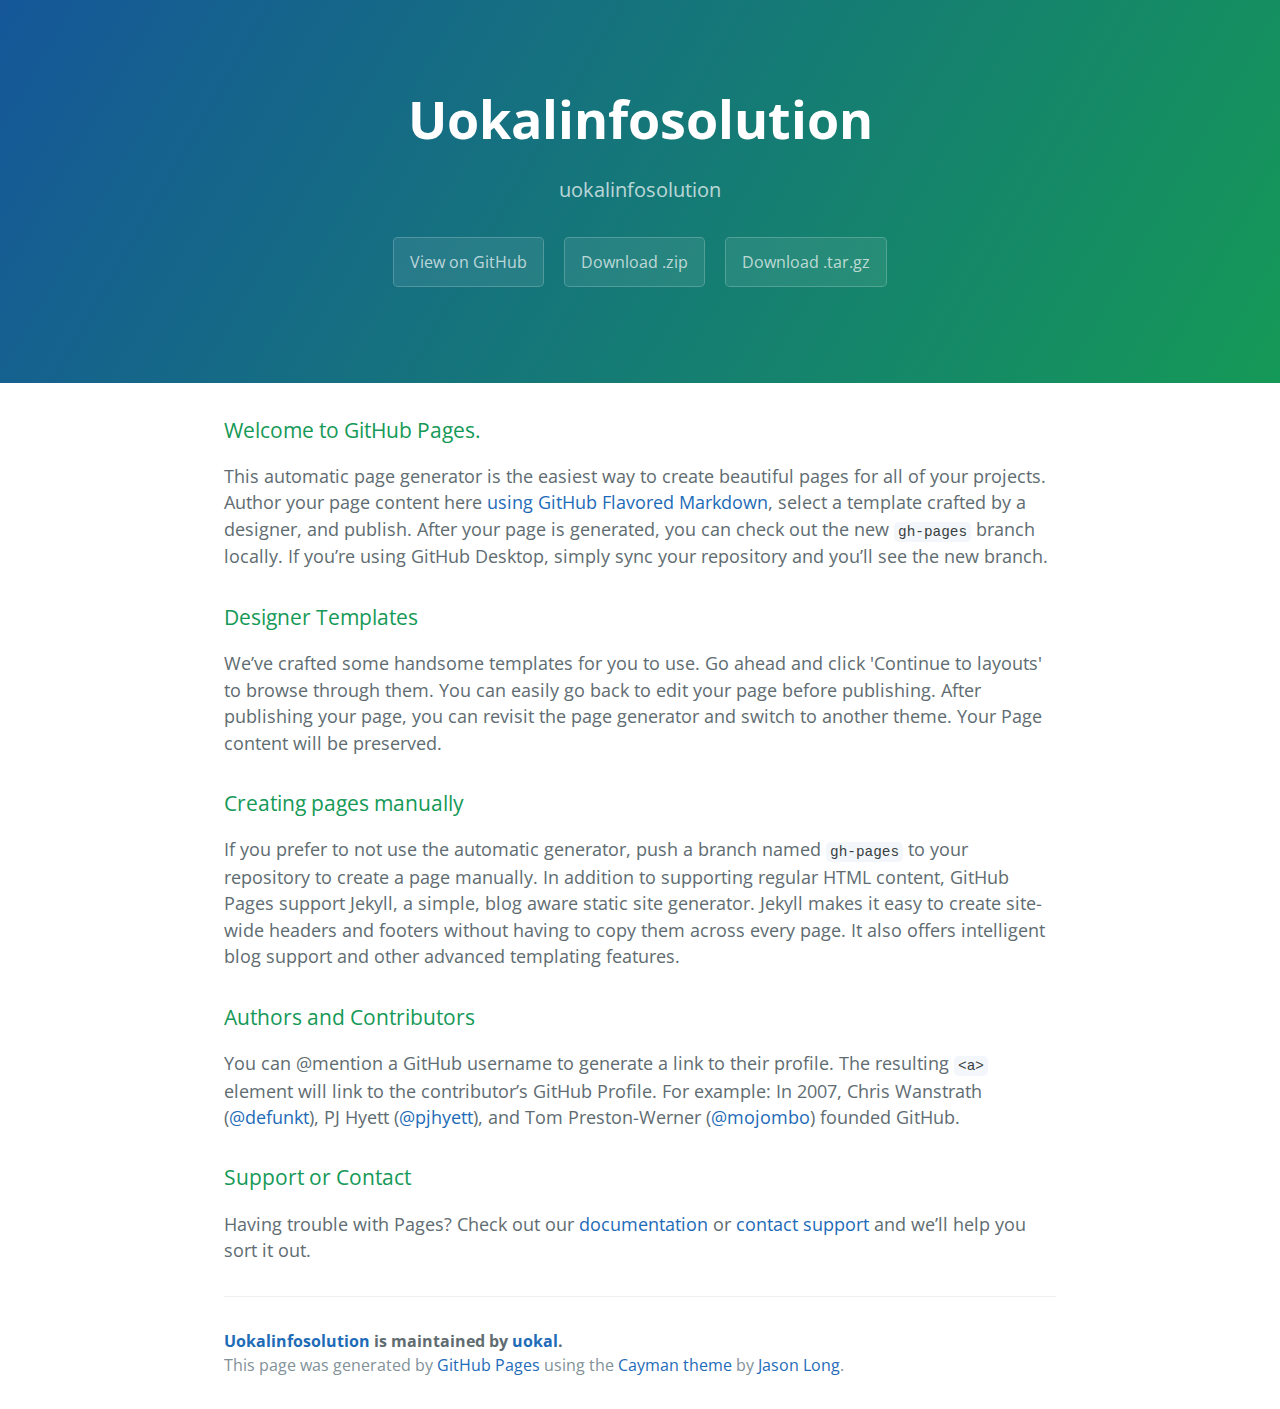
==== index.html @ 4d7a01f0 "Create gh-pages branch via GitHub" ====
<!DOCTYPE html>
<html lang="en-us">
  <head>
    <meta charset="UTF-8">
    <title>Uokalinfosolution by uokal</title>
    <meta name="viewport" content="width=device-width, initial-scale=1">
    <link rel="stylesheet" type="text/css" href="stylesheets/normalize.css" media="screen">
    <link href='https://fonts.googleapis.com/css?family=Open+Sans:400,700' rel='stylesheet' type='text/css'>
    <link rel="stylesheet" type="text/css" href="stylesheets/stylesheet.css" media="screen">
    <link rel="stylesheet" type="text/css" href="stylesheets/github-light.css" media="screen">
  </head>
  <body>
    <section class="page-header">
      <h1 class="project-name">Uokalinfosolution</h1>
      <h2 class="project-tagline">uokalinfosolution</h2>
      <a href="https://github.com/uokal/uokalinfosolution" class="btn">View on GitHub</a>
      <a href="https://github.com/uokal/uokalinfosolution/zipball/master" class="btn">Download .zip</a>
      <a href="https://github.com/uokal/uokalinfosolution/tarball/master" class="btn">Download .tar.gz</a>
    </section>

    <section class="main-content">
      <h3>
<a id="welcome-to-github-pages" class="anchor" href="#welcome-to-github-pages" aria-hidden="true"><span aria-hidden="true" class="octicon octicon-link"></span></a>Welcome to GitHub Pages.</h3>

<p>This automatic page generator is the easiest way to create beautiful pages for all of your projects. Author your page content here <a href="https://guides.github.com/features/mastering-markdown/">using GitHub Flavored Markdown</a>, select a template crafted by a designer, and publish. After your page is generated, you can check out the new <code>gh-pages</code> branch locally. If you’re using GitHub Desktop, simply sync your repository and you’ll see the new branch.</p>

<h3>
<a id="designer-templates" class="anchor" href="#designer-templates" aria-hidden="true"><span aria-hidden="true" class="octicon octicon-link"></span></a>Designer Templates</h3>

<p>We’ve crafted some handsome templates for you to use. Go ahead and click 'Continue to layouts' to browse through them. You can easily go back to edit your page before publishing. After publishing your page, you can revisit the page generator and switch to another theme. Your Page content will be preserved.</p>

<h3>
<a id="creating-pages-manually" class="anchor" href="#creating-pages-manually" aria-hidden="true"><span aria-hidden="true" class="octicon octicon-link"></span></a>Creating pages manually</h3>

<p>If you prefer to not use the automatic generator, push a branch named <code>gh-pages</code> to your repository to create a page manually. In addition to supporting regular HTML content, GitHub Pages support Jekyll, a simple, blog aware static site generator. Jekyll makes it easy to create site-wide headers and footers without having to copy them across every page. It also offers intelligent blog support and other advanced templating features.</p>

<h3>
<a id="authors-and-contributors" class="anchor" href="#authors-and-contributors" aria-hidden="true"><span aria-hidden="true" class="octicon octicon-link"></span></a>Authors and Contributors</h3>

<p>You can @mention a GitHub username to generate a link to their profile. The resulting <code>&lt;a&gt;</code> element will link to the contributor’s GitHub Profile. For example: In 2007, Chris Wanstrath (<a href="https://github.com/defunkt" class="user-mention">@defunkt</a>), PJ Hyett (<a href="https://github.com/pjhyett" class="user-mention">@pjhyett</a>), and Tom Preston-Werner (<a href="https://github.com/mojombo" class="user-mention">@mojombo</a>) founded GitHub.</p>

<h3>
<a id="support-or-contact" class="anchor" href="#support-or-contact" aria-hidden="true"><span aria-hidden="true" class="octicon octicon-link"></span></a>Support or Contact</h3>

<p>Having trouble with Pages? Check out our <a href="https://help.github.com/pages">documentation</a> or <a href="https://github.com/contact">contact support</a> and we’ll help you sort it out.</p>

      <footer class="site-footer">
        <span class="site-footer-owner"><a href="https://github.com/uokal/uokalinfosolution">Uokalinfosolution</a> is maintained by <a href="https://github.com/uokal">uokal</a>.</span>

        <span class="site-footer-credits">This page was generated by <a href="https://pages.github.com">GitHub Pages</a> using the <a href="https://github.com/jasonlong/cayman-theme">Cayman theme</a> by <a href="https://twitter.com/jasonlong">Jason Long</a>.</span>
      </footer>

    </section>

  
  </body>
</html>
---- stylesheets/stylesheet.css ----
* {
  box-sizing: border-box; }

body {
  padding: 0;
  margin: 0;
  font-family: "Open Sans", "Helvetica Neue", Helvetica, Arial, sans-serif;
  font-size: 16px;
  line-height: 1.5;
  color: #606c71; }

a {
  color: #1e6bb8;
  text-decoration: none; }
  a:hover {
    text-decoration: underline; }

.btn {
  display: inline-block;
  margin-bottom: 1rem;
  color: rgba(255, 255, 255, 0.7);
  background-color: rgba(255, 255, 255, 0.08);
  border-color: rgba(255, 255, 255, 0.2);
  border-style: solid;
  border-width: 1px;
  border-radius: 0.3rem;
  transition: color 0.2s, background-color 0.2s, border-color 0.2s; }
  .btn + .btn {
    margin-left: 1rem; }

.btn:hover {
  color: rgba(255, 255, 255, 0.8);
  text-decoration: none;
  background-color: rgba(255, 255, 255, 0.2);
  border-color: rgba(255, 255, 255, 0.3); }

@media screen and (min-width: 64em) {
  .btn {
    padding: 0.75rem 1rem; } }

@media screen and (min-width: 42em) and (max-width: 64em) {
  .btn {
    padding: 0.6rem 0.9rem;
    font-size: 0.9rem; } }

@media screen and (max-width: 42em) {
  .btn {
    display: block;
    width: 100%;
    padding: 0.75rem;
    font-size: 0.9rem; }
    .btn + .btn {
      margin-top: 1rem;
      margin-left: 0; } }

.page-header {
  color: #fff;
  text-align: center;
  background-color: #159957;
  background-image: linear-gradient(120deg, #155799, #159957); }

@media screen and (min-width: 64em) {
  .page-header {
    padding: 5rem 6rem; } }

@media screen and (min-width: 42em) and (max-width: 64em) {
  .page-header {
    padding: 3rem 4rem; } }

@media screen and (max-width: 42em) {
  .page-header {
    padding: 2rem 1rem; } }

.project-name {
  margin-top: 0;
  margin-bottom: 0.1rem; }

@media screen and (min-width: 64em) {
  .project-name {
    font-size: 3.25rem; } }

@media screen and (min-width: 42em) and (max-width: 64em) {
  .project-name {
    font-size: 2.25rem; } }

@media screen and (max-width: 42em) {
  .project-name {
    font-size: 1.75rem; } }

.project-tagline {
  margin-bottom: 2rem;
  font-weight: normal;
  opacity: 0.7; }

@media screen and (min-width: 64em) {
  .project-tagline {
    font-size: 1.25rem; } }

@media screen and (min-width: 42em) and (max-width: 64em) {
  .project-tagline {
    font-size: 1.15rem; } }

@media screen and (max-width: 42em) {
  .project-tagline {
    font-size: 1rem; } }

.main-content :first-child {
  margin-top: 0; }
.main-content img {
  max-width: 100%; }
.main-content h1, .main-content h2, .main-content h3, .main-content h4, .main-content h5, .main-content h6 {
  margin-top: 2rem;
  margin-bottom: 1rem;
  font-weight: normal;
  color: #159957; }
.main-content p {
  margin-bottom: 1em; }
.main-content code {
  padding: 2px 4px;
  font-family: Consolas, "Liberation Mono", Menlo, Courier, monospace;
  font-size: 0.9rem;
  color: #383e41;
  background-color: #f3f6fa;
  border-radius: 0.3rem; }
.main-content pre {
  padding: 0.8rem;
  margin-top: 0;
  margin-bottom: 1rem;
  font: 1rem Consolas, "Liberation Mono", Menlo, Courier, monospace;
  color: #567482;
  word-wrap: normal;
  background-color: #f3f6fa;
  border: solid 1px #dce6f0;
  border-radius: 0.3rem; }
  .main-content pre > code {
    padding: 0;
    margin: 0;
    font-size: 0.9rem;
    color: #567482;
    word-break: normal;
    white-space: pre;
    background: transparent;
    border: 0; }
.main-content .highlight {
  margin-bottom: 1rem; }
  .main-content .highlight pre {
    margin-bottom: 0;
    word-break: normal; }
.main-content .highlight pre, .main-content pre {
  padding: 0.8rem;
  overflow: auto;
  font-size: 0.9rem;
  line-height: 1.45;
  border-radius: 0.3rem; }
.main-content pre code, .main-content pre tt {
  display: inline;
  max-width: initial;
  padding: 0;
  margin: 0;
  overflow: initial;
  line-height: inherit;
  word-wrap: normal;
  background-color: transparent;
  border: 0; }
  .main-content pre code:before, .main-content pre code:after, .main-content pre tt:before, .main-content pre tt:after {
    content: normal; }
.main-content ul, .main-content ol {
  margin-top: 0; }
.main-content blockquote {
  padding: 0 1rem;
  margin-left: 0;
  color: #819198;
  border-left: 0.3rem solid #dce6f0; }
  .main-content blockquote > :first-child {
    margin-top: 0; }
  .main-content blockquote > :last-child {
    margin-bottom: 0; }
.main-content table {
  display: block;
  width: 100%;
  overflow: auto;
  word-break: normal;
  word-break: keep-all; }
  .main-content table th {
    font-weight: bold; }
  .main-content table th, .main-content table td {
    padding: 0.5rem 1rem;
    border: 1px solid #e9ebec; }
.main-content dl {
  padding: 0; }
  .main-content dl dt {
    padding: 0;
    margin-top: 1rem;
    font-size: 1rem;
    font-weight: bold; }
  .main-content dl dd {
    padding: 0;
    margin-bottom: 1rem; }
.main-content hr {
  height: 2px;
  padding: 0;
  margin: 1rem 0;
  background-color: #eff0f1;
  border: 0; }

@media screen and (min-width: 64em) {
  .main-content {
    max-width: 64rem;
    padding: 2rem 6rem;
    margin: 0 auto;
    font-size: 1.1rem; } }

@media screen and (min-width: 42em) and (max-width: 64em) {
  .main-content {
    padding: 2rem 4rem;
    font-size: 1.1rem; } }

@media screen and (max-width: 42em) {
  .main-content {
    padding: 2rem 1rem;
    font-size: 1rem; } }

.site-footer {
  padding-top: 2rem;
  margin-top: 2rem;
  border-top: solid 1px #eff0f1; }

.site-footer-owner {
  display: block;
  font-weight: bold; }

.site-footer-credits {
  color: #819198; }

@media screen and (min-width: 64em) {
  .site-footer {
    font-size: 1rem; } }

@media screen and (min-width: 42em) and (max-width: 64em) {
  .site-footer {
    font-size: 1rem; } }

@media screen and (max-width: 42em) {
  .site-footer {
    font-size: 0.9rem; } }
---- stylesheets/github-light.css ----
/*
The MIT License (MIT)

Copyright (c) 2016 GitHub, Inc.

Permission is hereby granted, free of charge, to any person obtaining a copy
of this software and associated documentation files (the "Software"), to deal
in the Software without restriction, including without limitation the rights
to use, copy, modify, merge, publish, distribute, sublicense, and/or sell
copies of the Software, and to permit persons to whom the Software is
furnished to do so, subject to the following conditions:

The above copyright notice and this permission notice shall be included in all
copies or substantial portions of the Software.

THE SOFTWARE IS PROVIDED "AS IS", WITHOUT WARRANTY OF ANY KIND, EXPRESS OR
IMPLIED, INCLUDING BUT NOT LIMITED TO THE WARRANTIES OF MERCHANTABILITY,
FITNESS FOR A PARTICULAR PURPOSE AND NONINFRINGEMENT. IN NO EVENT SHALL THE
AUTHORS OR COPYRIGHT HOLDERS BE LIABLE FOR ANY CLAIM, DAMAGES OR OTHER
LIABILITY, WHETHER IN AN ACTION OF CONTRACT, TORT OR OTHERWISE, ARISING FROM,
OUT OF OR IN CONNECTION WITH THE SOFTWARE OR THE USE OR OTHER DEALINGS IN THE
SOFTWARE.

*/

.pl-c /* comment */ {
  color: #969896;
}

.pl-c1 /* constant, variable.other.constant, support, meta.property-name, support.constant, support.variable, meta.module-reference, markup.raw, meta.diff.header */,
.pl-s .pl-v /* string variable */ {
  color: #0086b3;
}

.pl-e /* entity */,
.pl-en /* entity.name */ {
  color: #795da3;
}

.pl-smi /* variable.parameter.function, storage.modifier.package, storage.modifier.import, storage.type.java, variable.other */,
.pl-s .pl-s1 /* string source */ {
  color: #333;
}

.pl-ent /* entity.name.tag */ {
  color: #63a35c;
}

.pl-k /* keyword, storage, storage.type */ {
  color: #a71d5d;
}

.pl-s /* string */,
.pl-pds /* punctuation.definition.string, string.regexp.character-class */,
.pl-s .pl-pse .pl-s1 /* string punctuation.section.embedded source */,
.pl-sr /* string.regexp */,
.pl-sr .pl-cce /* string.regexp constant.character.escape */,
.pl-sr .pl-sre /* string.regexp source.ruby.embedded */,
.pl-sr .pl-sra /* string.regexp string.regexp.arbitrary-repitition */ {
  color: #183691;
}

.pl-v /* variable */ {
  color: #ed6a43;
}

.pl-id /* invalid.deprecated */ {
  color: #b52a1d;
}

.pl-ii /* invalid.illegal */ {
  color: #f8f8f8;
  background-color: #b52a1d;
}

.pl-sr .pl-cce /* string.regexp constant.character.escape */ {
  font-weight: bold;
  color: #63a35c;
}

.pl-ml /* markup.list */ {
  color: #693a17;
}

.pl-mh /* markup.heading */,
.pl-mh .pl-en /* markup.heading entity.name */,
.pl-ms /* meta.separator */ {
  font-weight: bold;
  color: #1d3e81;
}

.pl-mq /* markup.quote */ {
  color: #008080;
}

.pl-mi /* markup.italic */ {
  font-style: italic;
  color: #333;
}

.pl-mb /* markup.bold */ {
  font-weight: bold;
  color: #333;
}

.pl-md /* markup.deleted, meta.diff.header.from-file */ {
  color: #bd2c00;
  background-color: #ffecec;
}

.pl-mi1 /* markup.inserted, meta.diff.header.to-file */ {
  color: #55a532;
  background-color: #eaffea;
}

.pl-mdr /* meta.diff.range */ {
  font-weight: bold;
  color: #795da3;
}

.pl-mo /* meta.output */ {
  color: #1d3e81;
}
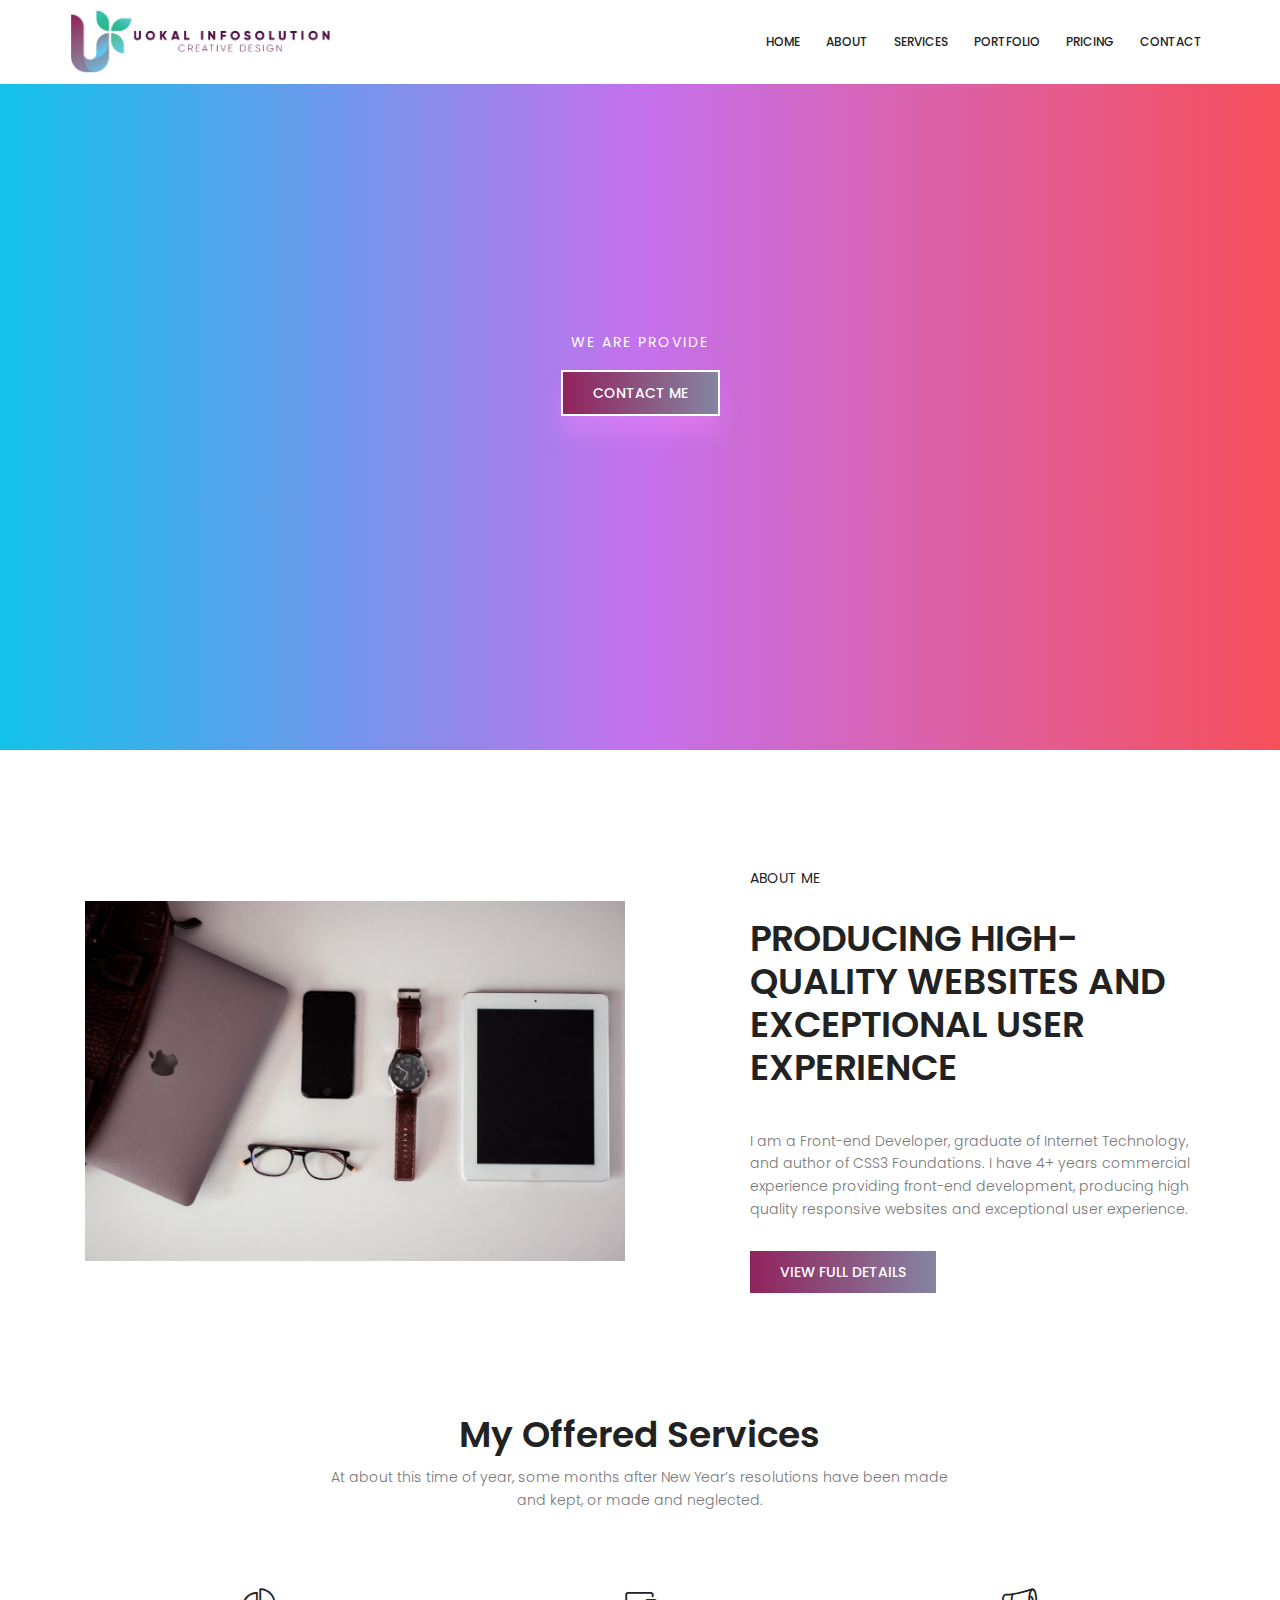
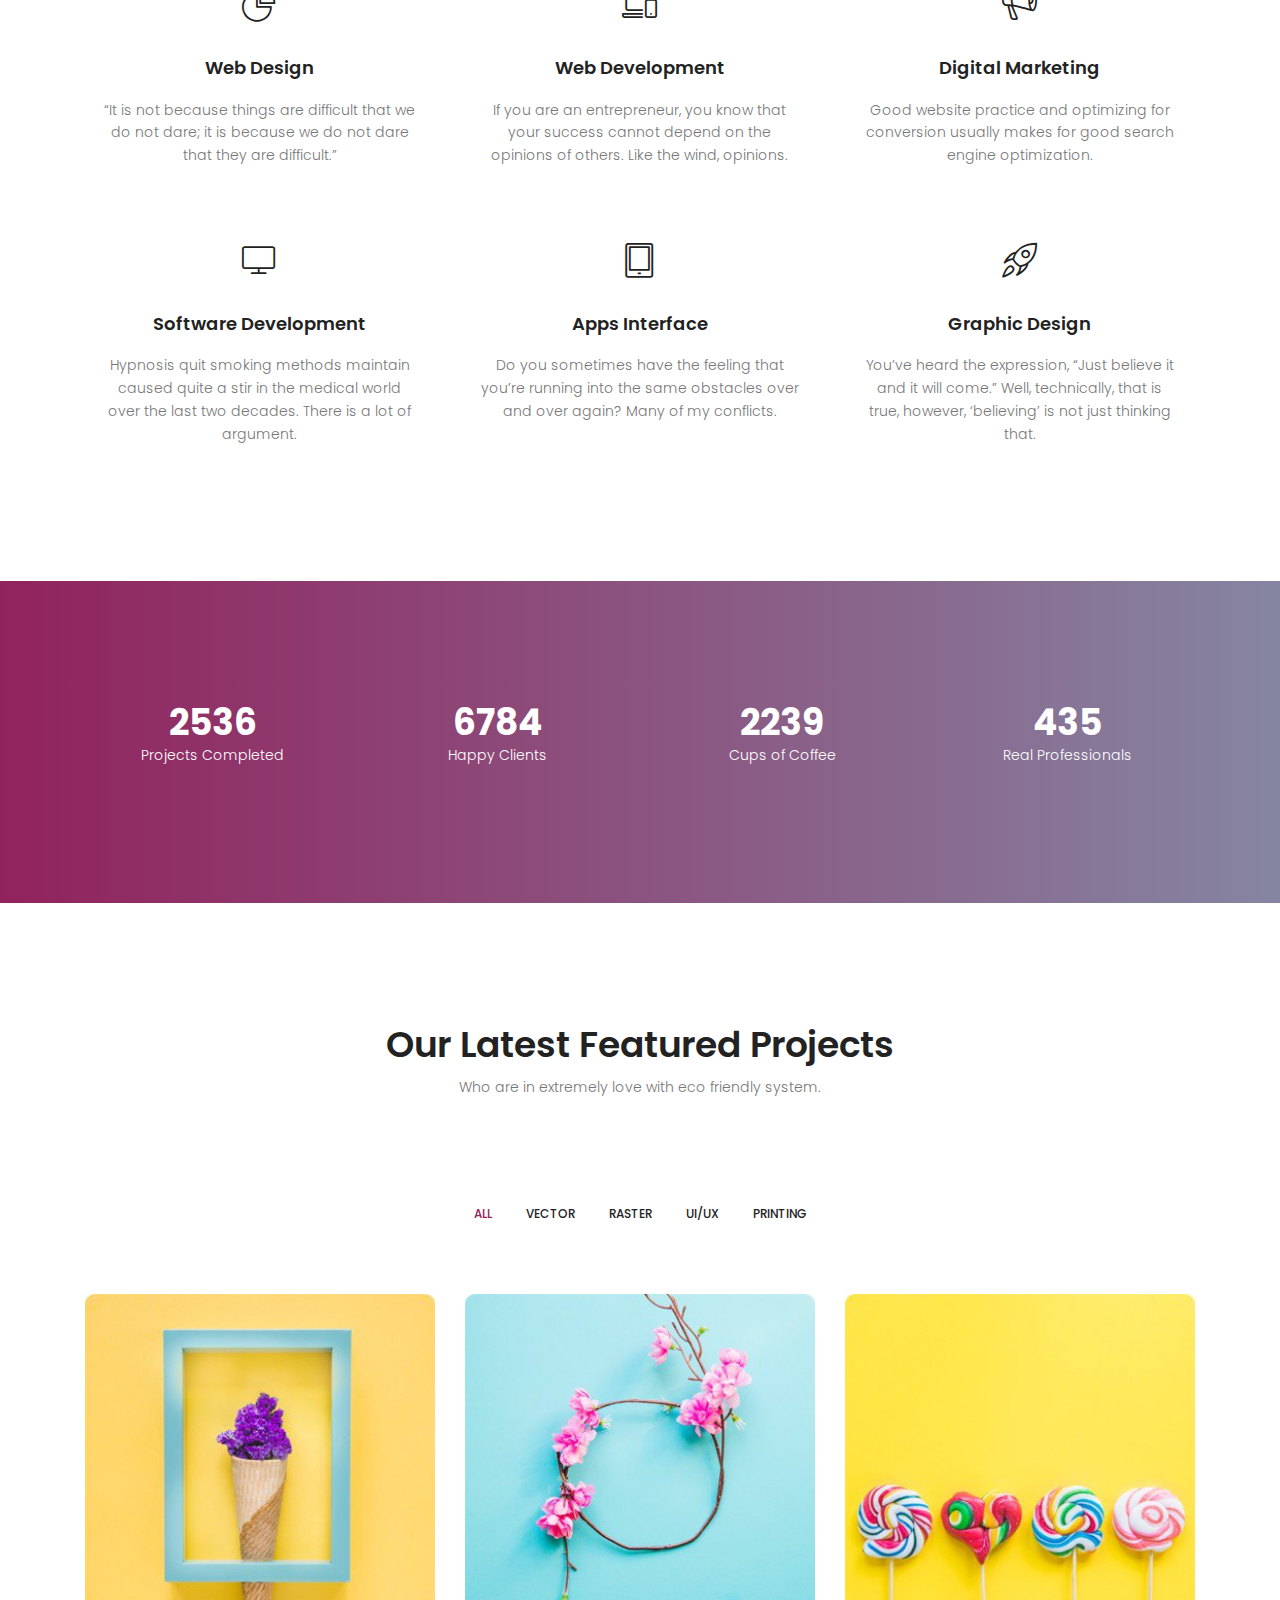
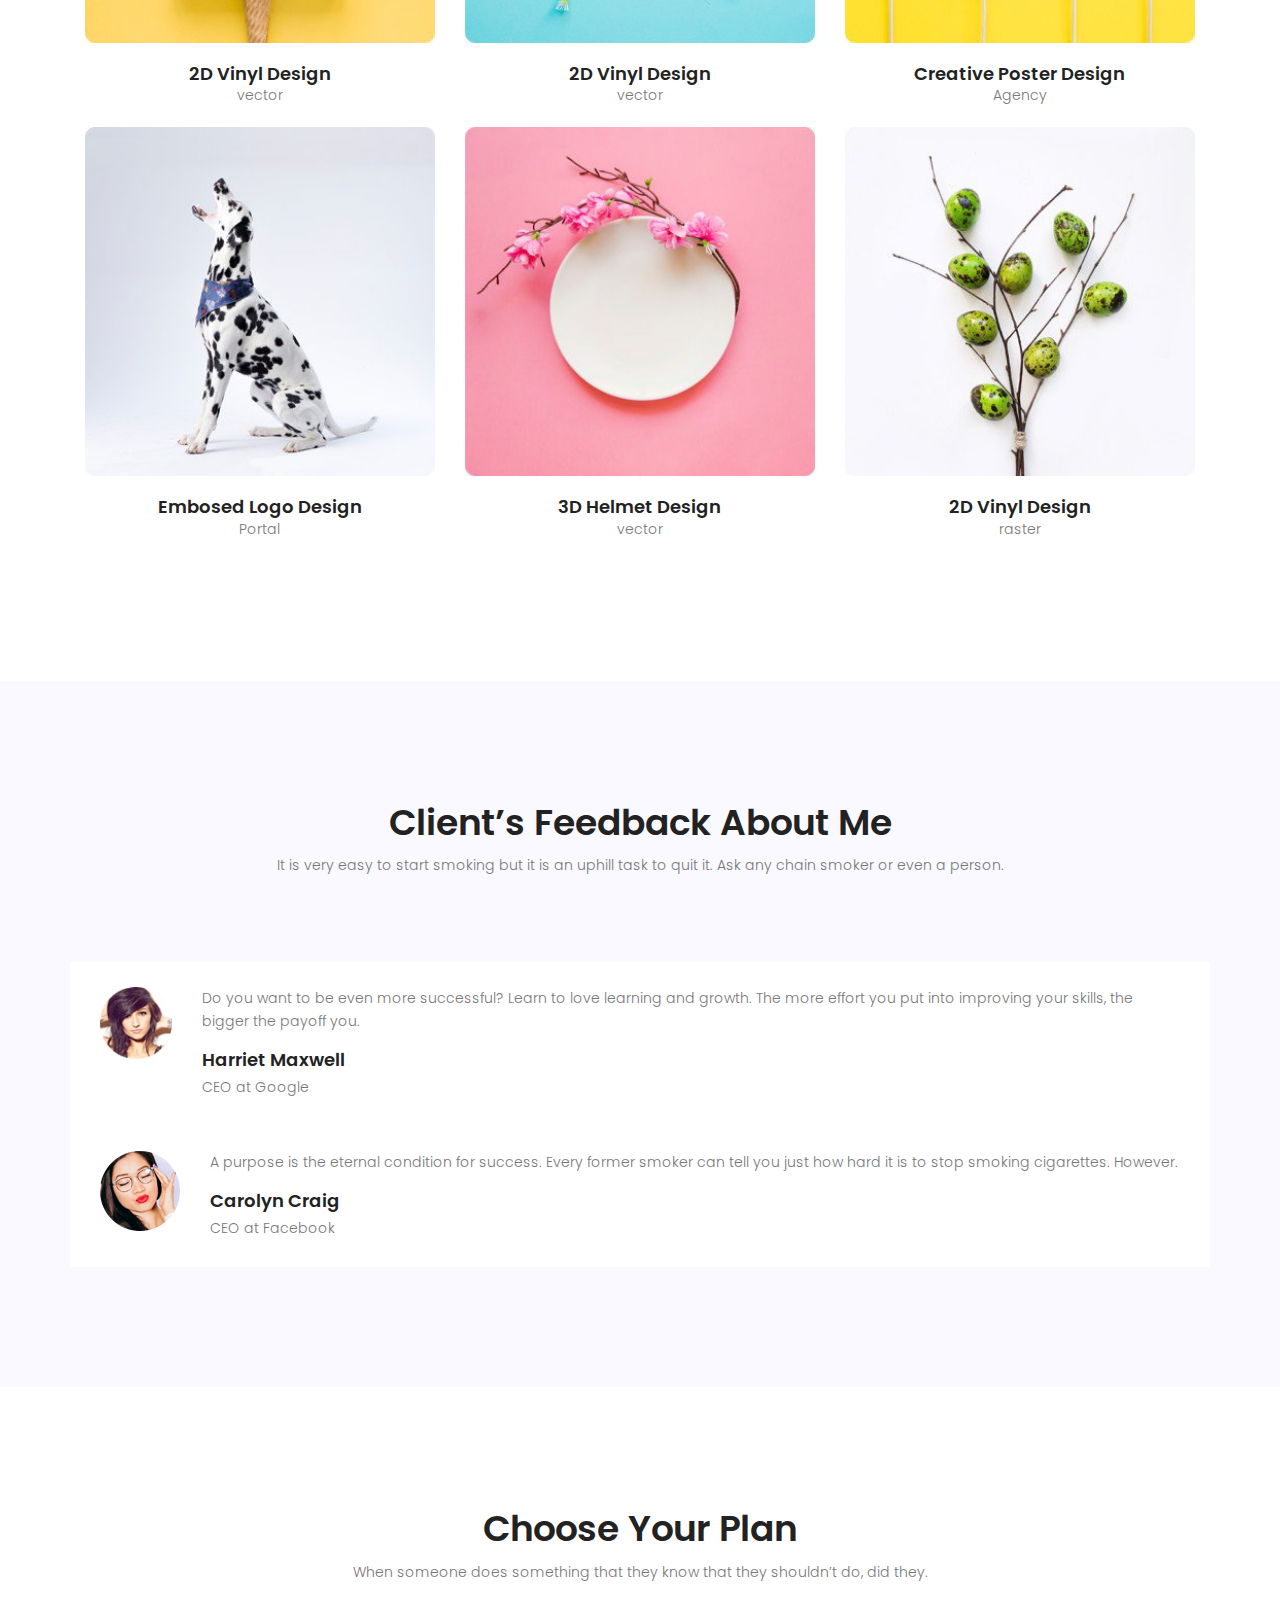
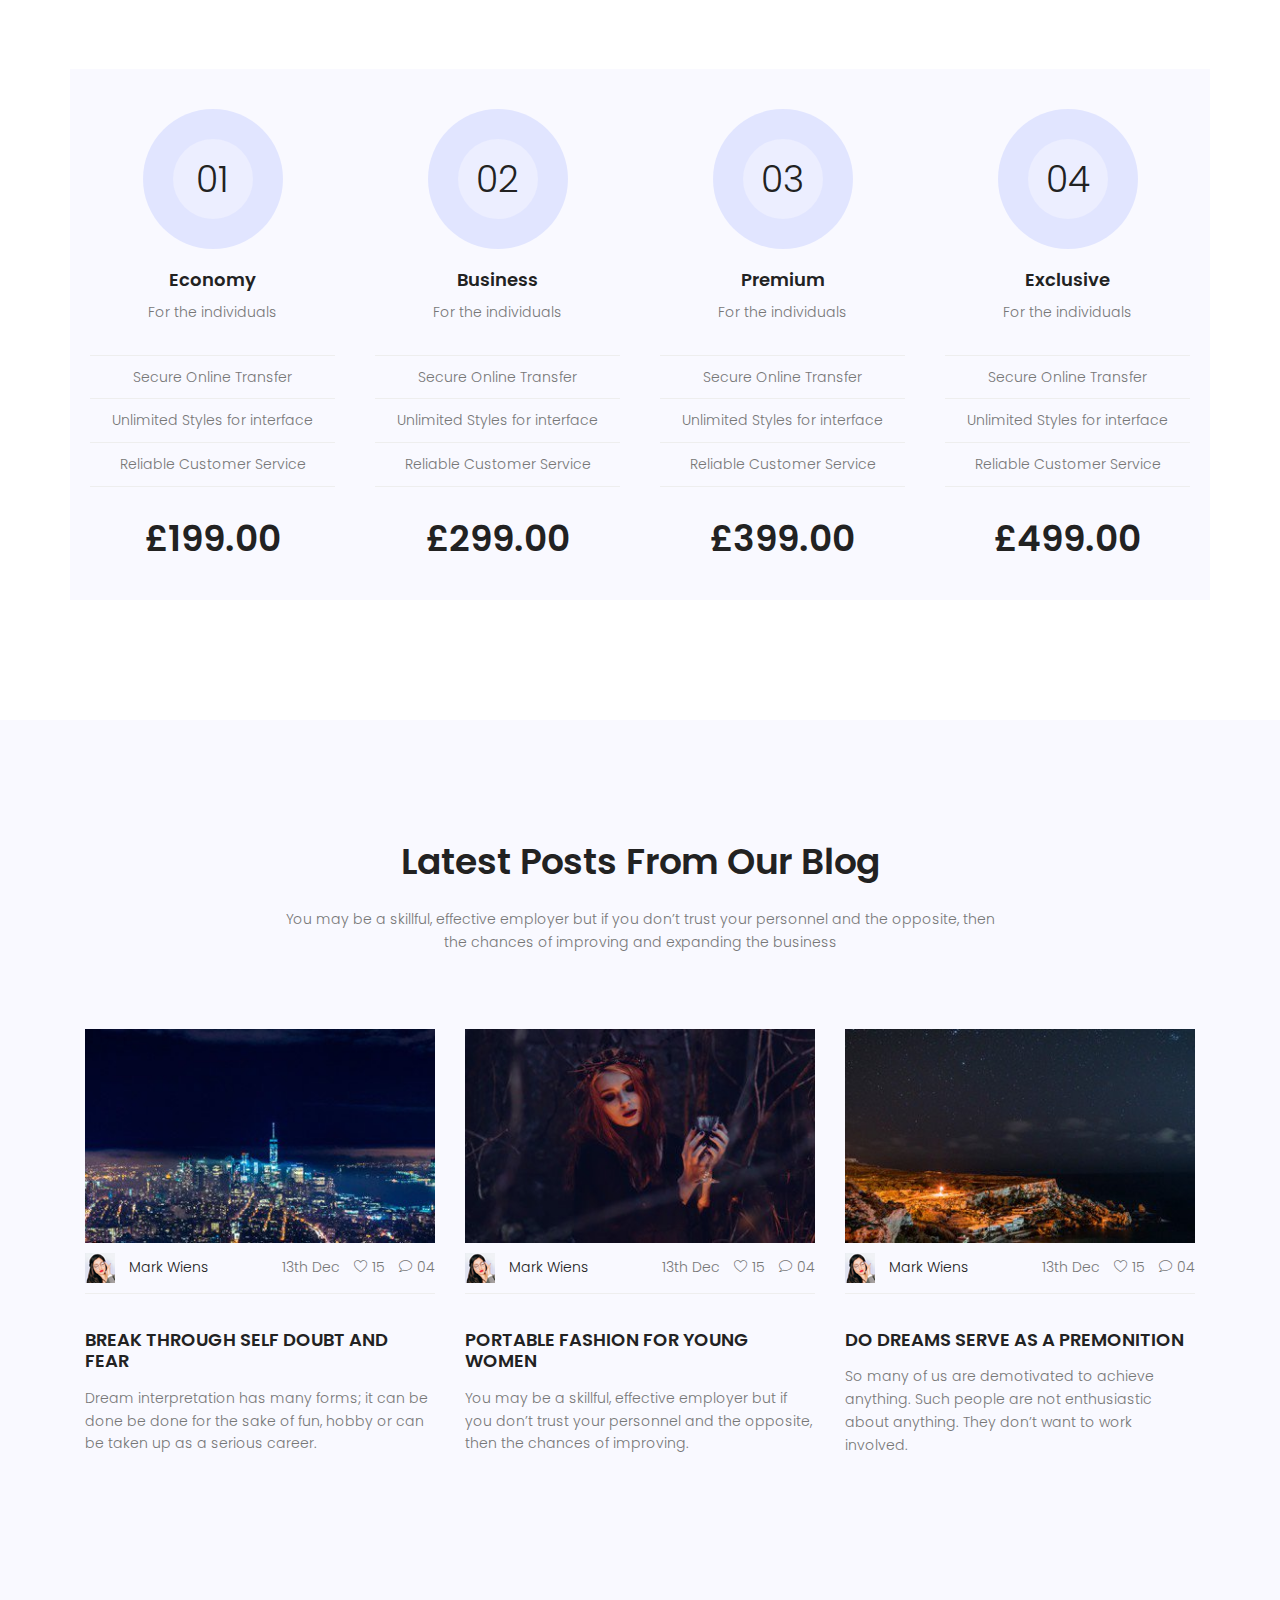
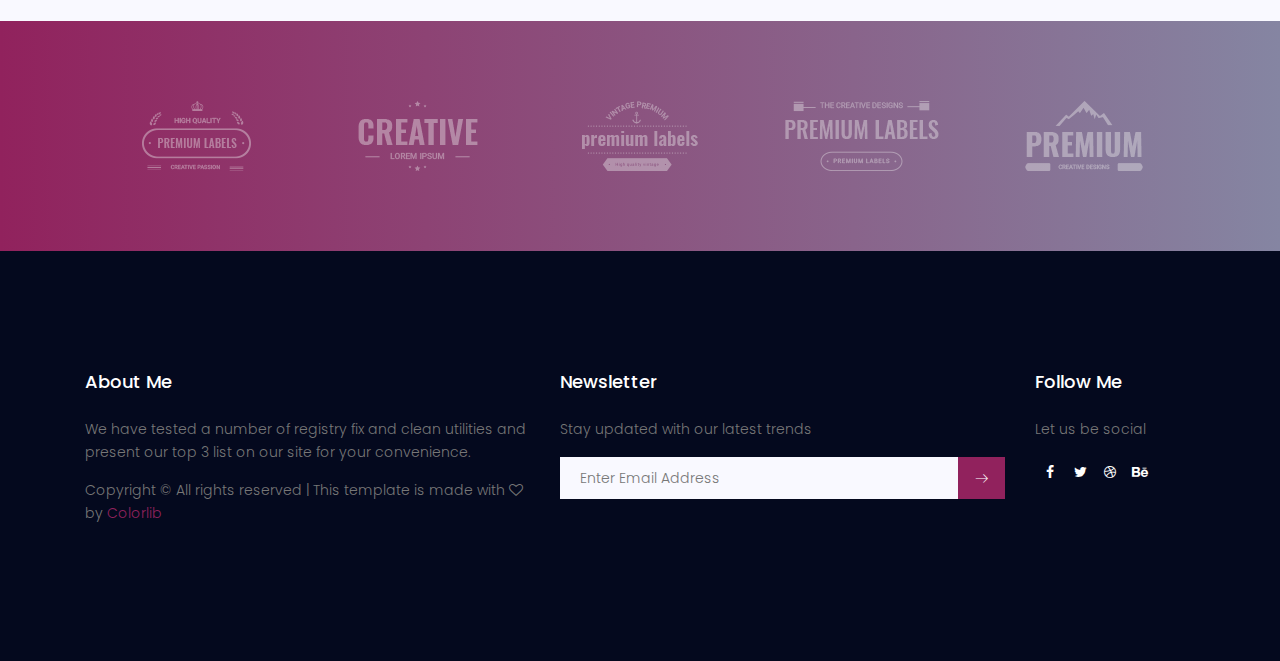
==== commit d0ac94c1: "no message" ====
--- a/index.html
+++ b/index.html
@@ -1,57 +1,679 @@
-<!DOCTYPE html>
-<html lang="en-us">
-  <head>
+﻿<!DOCTYPE html>
+<html lang="zxx" class="no-js">
+
+<head>
+
+    <meta name="viewport" content="width=device-width, initial-scale=1, shrink-to-fit=no">
+
+    <link rel="icon" href="img/fav.png" type="image/png" sizes="16x16">
+
+    <meta name="author" content="Uokal Infosolution">
+
+    <meta name="description" content="Hire me">
+
+    <meta name="keywords" content="">
+
     <meta charset="UTF-8">
-    <title>Uokalinfosolution by uokal</title>
-    <meta name="viewport" content="width=device-width, initial-scale=1">
-    <link rel="stylesheet" type="text/css" href="stylesheets/normalize.css" media="screen">
-    <link href='https://fonts.googleapis.com/css?family=Open+Sans:400,700' rel='stylesheet' type='text/css'>
-    <link rel="stylesheet" type="text/css" href="stylesheets/stylesheet.css" media="screen">
-    <link rel="stylesheet" type="text/css" href="stylesheets/github-light.css" media="screen">
-  </head>
-  <body>
-    <section class="page-header">
-      <h1 class="project-name">Uokalinfosolution</h1>
-      <h2 class="project-tagline">uokalinfosolution</h2>
-      <a href="https://github.com/uokal/uokalinfosolution" class="btn">View on GitHub</a>
-      <a href="https://github.com/uokal/uokalinfosolution/zipball/master" class="btn">Download .zip</a>
-      <a href="https://github.com/uokal/uokalinfosolution/tarball/master" class="btn">Download .tar.gz</a>
-    </section>
-
-    <section class="main-content">
-      <h3>
-<a id="welcome-to-github-pages" class="anchor" href="#welcome-to-github-pages" aria-hidden="true"><span aria-hidden="true" class="octicon octicon-link"></span></a>Welcome to GitHub Pages.</h3>
-
-<p>This automatic page generator is the easiest way to create beautiful pages for all of your projects. Author your page content here <a href="https://guides.github.com/features/mastering-markdown/">using GitHub Flavored Markdown</a>, select a template crafted by a designer, and publish. After your page is generated, you can check out the new <code>gh-pages</code> branch locally. If you’re using GitHub Desktop, simply sync your repository and you’ll see the new branch.</p>
-
-<h3>
-<a id="designer-templates" class="anchor" href="#designer-templates" aria-hidden="true"><span aria-hidden="true" class="octicon octicon-link"></span></a>Designer Templates</h3>
-
-<p>We’ve crafted some handsome templates for you to use. Go ahead and click 'Continue to layouts' to browse through them. You can easily go back to edit your page before publishing. After publishing your page, you can revisit the page generator and switch to another theme. Your Page content will be preserved.</p>
-
-<h3>
-<a id="creating-pages-manually" class="anchor" href="#creating-pages-manually" aria-hidden="true"><span aria-hidden="true" class="octicon octicon-link"></span></a>Creating pages manually</h3>
-
-<p>If you prefer to not use the automatic generator, push a branch named <code>gh-pages</code> to your repository to create a page manually. In addition to supporting regular HTML content, GitHub Pages support Jekyll, a simple, blog aware static site generator. Jekyll makes it easy to create site-wide headers and footers without having to copy them across every page. It also offers intelligent blog support and other advanced templating features.</p>
-
-<h3>
-<a id="authors-and-contributors" class="anchor" href="#authors-and-contributors" aria-hidden="true"><span aria-hidden="true" class="octicon octicon-link"></span></a>Authors and Contributors</h3>
-
-<p>You can @mention a GitHub username to generate a link to their profile. The resulting <code>&lt;a&gt;</code> element will link to the contributor’s GitHub Profile. For example: In 2007, Chris Wanstrath (<a href="https://github.com/defunkt" class="user-mention">@defunkt</a>), PJ Hyett (<a href="https://github.com/pjhyett" class="user-mention">@pjhyett</a>), and Tom Preston-Werner (<a href="https://github.com/mojombo" class="user-mention">@mojombo</a>) founded GitHub.</p>
-
-<h3>
-<a id="support-or-contact" class="anchor" href="#support-or-contact" aria-hidden="true"><span aria-hidden="true" class="octicon octicon-link"></span></a>Support or Contact</h3>
-
-<p>Having trouble with Pages? Check out our <a href="https://help.github.com/pages">documentation</a> or <a href="https://github.com/contact">contact support</a> and we’ll help you sort it out.</p>
-
-      <footer class="site-footer">
-        <span class="site-footer-owner"><a href="https://github.com/uokal/uokalinfosolution">Uokalinfosolution</a> is maintained by <a href="https://github.com/uokal">uokal</a>.</span>
-
-        <span class="site-footer-credits">This page was generated by <a href="https://pages.github.com">GitHub Pages</a> using the <a href="https://github.com/jasonlong/cayman-theme">Cayman theme</a> by <a href="https://twitter.com/jasonlong">Jason Long</a>.</span>
-      </footer>
-
-    </section>
-
-  
-  </body>
-</html>
+
+    <title>Uokal Infosolution</title>
+    <link href="https://fonts.googleapis.com/css?family=Poppins:100,200,400,300,500,600,700" rel="stylesheet">
+
+    <link rel="stylesheet" href="css\linearicons.css">
+    <link rel="stylesheet" href="css\font-awesome.min.css">
+    <link rel="stylesheet" href="css\bootstrap.css">
+    <link rel="stylesheet" href="css\magnific-popup.css">
+    <link rel="stylesheet" href="css/jquery-ui.css">
+    <link rel="stylesheet" href="css\nice-select.css">
+    <link rel="stylesheet" href="css\animate.min.css">
+    <link rel="stylesheet" href="css\owl.carousel.css">
+    <link rel="stylesheet" href="css\main.css">
+</head>
+
+<body>
+    <header id="header">
+        <div class="container main-menu">
+            <div class="row align-items-center justify-content-between d-flex">
+                <div id="logo">
+                    <a href="index.html"><img src="img\logo.png" alt="Uokal Infosolution"
+                            title="Uokal Infosolution"></a>
+                </div>
+                <nav id="nav-menu-container">
+                    <ul class="nav-menu">
+                        <li><a href="index.html">Home</a></li>
+                        <li><a href="about.html">About</a></li>
+                        <li><a href="services.html">Services</a></li>
+                        <li><a href="portfolio.html">Portfolio</a></li>
+                        <li><a href="price.html">Pricing</a></li>
+                        <li><a href="contact.html">Contact</a></li>
+                    </ul>
+                </nav>
+            </div>
+        </div>
+    </header>
+
+    <section class="banner-area">
+        <div class="container">
+            <div class="row fullscreen align-items-center justify-content-between">
+                 
+                <div class="col-lg-12 col-md-12 banner-left text-center">
+                    <h6>We are provide</h6>
+                    <h1>  <a  href="" class="typewrite" data-period="2000" data-type='[ "Creative Website Design", "Software Development", "Creative Graphic Design", "Mobile Application"]'>
+    <span class="wrap"></span>
+  </a></h1>
+  <a href="#" class="primary-btn text-uppercase border-white">Contact me</a>
+                    <!-- <p>
+                        You will begin to realise why this exercise is called the Dickens Pattern with reference to the
+                        ghost showing Scrooge some different futures.
+                    </p>
+                    <a href="#" class="primary-btn text-uppercase">discover now</a>
+                </div>
+                <div class="col-lg-6 col-md-6 banner-right d-flex align-self-end">
+                    <img class="img-fluid" src="img\hero-img.png" alt="">
+                </div> -->
+            </div>
+        </div>
+    </section>
+
+
+    <section class="home-about-area pt-120">
+        <div class="container">
+            <div class="row align-items-center justify-content-between">
+                <div class="col-lg-6 col-md-6 home-about-left">
+                    <img class="img-fluid" src="img\about-img.jpg" alt="">
+                </div>
+                <div class="col-lg-5 col-md-6 home-about-right">
+                    <h6>About Me</h6>
+                    <h1 class="text-uppercase">
+                            Producing high-quality websites and exceptional user experience</h1>
+                    <p>
+                            I am a Front-end Developer, graduate of Internet Technology, and author of CSS3 Foundations. I have 4+ years commercial experience providing front-end development, producing high quality responsive websites and exceptional user experience.
+                    </p>
+                    <a href="#" class="primary-btn text-uppercase">View Full Details</a>
+                </div>
+            </div>
+        </div>
+    </section>
+
+
+    <section class="services-area section-gap">
+        <div class="container">
+            <div class="row d-flex justify-content-center">
+                <div class="menu-content  col-lg-7">
+                    <div class="title text-center">
+                        <h1 class="mb-10">My Offered Services</h1>
+                        <p>At about this time of year, some months after New Year’s resolutions have been made and kept,
+                            or made and neglected.</p>
+                    </div>
+                </div>
+            </div>
+            <div class="row">
+                <div class="col-lg-4 col-md-6">
+                    <div class="single-services">
+                        <span class="lnr lnr-pie-chart"></span>
+                        <a href="#">
+                            <h4>Web Design</h4>
+                        </a>
+                        <p>
+                            “It is not because things are difficult that we do not dare; it is because we do not dare
+                            that they are difficult.”
+                        </p>
+                    </div>
+                </div>
+                <div class="col-lg-4 col-md-6">
+                    <div class="single-services">
+                        <span class="lnr lnr-laptop-phone"></span>
+                        <a href="#">
+                            <h4>Web Development</h4>
+                        </a>
+                        <p>
+                            If you are an entrepreneur, you know that your success cannot depend on the opinions of
+                            others. Like the wind, opinions.
+                        </p>
+                    </div>
+                </div>
+                <div class="col-lg-4 col-md-6">
+                    <div class="single-services">
+                            <span class="lnr lnr-bullhorn"></span>
+                        <a href="#">
+                            <h4>Digital Marketing</h4>
+                        </a>
+                        <p>
+                                Good website practice and optimizing for conversion usually makes for good search engine optimization.
+                        </p>
+                    </div>
+                </div>
+                <div class="col-lg-4 col-md-6">
+                    <div class="single-services">
+                            <span class="lnr lnr-screen"></span>
+                        <a href="#">
+                            <h4>Software Development</h4>
+                        </a>
+                        <p>
+                            Hypnosis quit smoking methods maintain caused quite a stir in the medical world over the
+                            last two decades. There is a lot of argument.
+                        </p>
+                    </div>
+                </div>
+                <div class="col-lg-4 col-md-6">
+                    <div class="single-services">
+                        <span class="lnr lnr-tablet"></span>
+                        <a href="#">
+                            <h4>Apps Interface</h4>
+                        </a>
+                        <p>
+                            Do you sometimes have the feeling that you’re running into the same obstacles over and over
+                            again? Many of my conflicts.
+                        </p>
+                    </div>
+                </div>
+                <div class="col-lg-4 col-md-6">
+                    <div class="single-services">
+                        <span class="lnr lnr-rocket"></span>
+                        <a href="#">
+                            <h4>Graphic Design</h4>
+                        </a>
+                        <p>
+                            You’ve heard the expression, “Just believe it and it will come.” Well, technically, that is
+                            true, however, ‘believing’ is not just thinking that.
+                        </p>
+                    </div>
+                </div>
+            </div>
+        </div>
+    </section>
+
+
+    <section class="facts-area section-gap" id="facts-area">
+        <div class="container">
+            <div class="row">
+                <div class="col-lg-3 col-md-6 single-fact">
+                    <h1 class="counter">2536</h1>
+                    <p>Projects Completed</p>
+                </div>
+                <div class="col-lg-3 col-md-6 single-fact">
+                    <h1 class="counter">6784</h1>
+                    <p>Happy Clients</p>
+                </div>
+                <div class="col-lg-3 col-md-6 single-fact">
+                    <h1 class="counter">2239</h1>
+                    <p>Cups of Coffee</p>
+                </div>
+                <div class="col-lg-3 col-md-6 single-fact">
+                    <h1 class="counter">435</h1>
+                    <p>Real Professionals</p>
+                </div>
+            </div>
+        </div>
+    </section>
+
+
+    <section class="portfolio-area section-gap" id="portfolio">
+        <div class="container">
+            <div class="row d-flex justify-content-center">
+                <div class="menu-content pb-70 col-lg-8">
+                    <div class="title text-center">
+                        <h1 class="mb-10">Our Latest Featured Projects</h1>
+                        <p>Who are in extremely love with eco friendly system.</p>
+                    </div>
+                </div>
+            </div>
+            <div class="filters">
+                <ul>
+                    <li class="active" data-filter="*">All</li>
+                    <li data-filter=".vector">Vector</li>
+                    <li data-filter=".raster">Raster</li>
+                    <li data-filter=".ui">UI/UX</li>
+                    <li data-filter=".printing">Printing</li>
+                </ul>
+            </div>
+            <div class="filters-content">
+                <div class="row grid">
+                    <div class="single-portfolio col-sm-4 all vector">
+                        <div class="relative">
+                            <div class="thumb">
+                                <div class="overlay overlay-bg"></div>
+                                <img class="image img-fluid" src="img\p1.jpg" alt="">
+                            </div>
+                            <a href="img\p1.jpg" class="img-pop-up">
+                                <div class="middle">
+                                    <div class="text align-self-center d-flex"><img src="img\preview.png" alt=""></div>
+                                </div>
+                            </a>
+                        </div>
+                        <div class="p-inner">
+                            <h4>2D Vinyl Design</h4>
+                            <div class="cat">vector</div>
+                        </div>
+                    </div>
+                    <div class="single-portfolio col-sm-4 all raster">
+                        <div class="relative">
+                            <div class="thumb">
+                                <div class="overlay overlay-bg"></div>
+                                <img class="image img-fluid" src="img\p2.jpg" alt="">
+                            </div>
+                            <a href="img\p2.jpg" class="img-pop-up">
+                                <div class="middle">
+                                    <div class="text align-self-center d-flex"><img src="img\preview.png" alt=""></div>
+                                </div>
+                            </a>
+                        </div>
+                        <div class="p-inner">
+                            <h4>2D Vinyl Design</h4>
+                            <div class="cat">vector</div>
+                        </div>
+                    </div>
+                    <div class="single-portfolio col-sm-4 all ui">
+                        <div class="relative">
+                            <div class="thumb">
+                                <div class="overlay overlay-bg"></div>
+                                <img class="image img-fluid" src="img\p3.jpg" alt="">
+                            </div>
+                            <a href="img\p3.jpg" class="img-pop-up">
+                                <div class="middle">
+                                    <div class="text align-self-center d-flex"><img src="img\preview.png" alt=""></div>
+                                </div>
+                            </a>
+                        </div>
+                        <div class="p-inner">
+                            <h4>Creative Poster Design</h4>
+                            <div class="cat">Agency</div>
+                        </div>
+                    </div>
+                    <div class="single-portfolio col-sm-4 all printing">
+                        <div class="relative">
+                            <div class="thumb">
+                                <div class="overlay overlay-bg"></div>
+                                <img class="image img-fluid" src="img\p4.jpg" alt="">
+                            </div>
+                            <a href="img\p4.jpg" class="img-pop-up">
+                                <div class="middle">
+                                    <div class="text align-self-center d-flex"><img src="img\preview.png" alt=""></div>
+                                </div>
+                            </a>
+                        </div>
+                        <div class="p-inner">
+                            <h4>Embosed Logo Design</h4>
+                            <div class="cat">Portal</div>
+                        </div>
+                    </div>
+                    <div class="single-portfolio col-sm-4 all vector">
+                        <div class="relative">
+                            <div class="thumb">
+                                <div class="overlay overlay-bg"></div>
+                                <img class="image img-fluid" src="img\p5.jpg" alt="">
+                            </div>
+                            <a href="img\p5.jpg" class="img-pop-up">
+                                <div class="middle">
+                                    <div class="text align-self-center d-flex"><img src="img\preview.png" alt=""></div>
+                                </div>
+                            </a>
+                        </div>
+                        <div class="p-inner">
+                            <h4>3D Helmet Design</h4>
+                            <div class="cat">vector</div>
+                        </div>
+                    </div>
+                    <div class="single-portfolio col-sm-4 all raster">
+                        <div class="relative">
+                            <div class="thumb">
+                                <div class="overlay overlay-bg"></div>
+                                <img class="image img-fluid" src="img\p6.jpg" alt="">
+                            </div>
+                            <a href="img\p6.jpg" class="img-pop-up">
+                                <div class="middle">
+                                    <div class="text align-self-center d-flex"><img src="img\preview.png" alt=""></div>
+                                </div>
+                            </a>
+                        </div>
+                        <div class="p-inner">
+                            <h4>2D Vinyl Design</h4>
+                            <div class="cat">raster</div>
+                        </div>
+                    </div>
+                </div>
+            </div>
+        </div>
+    </section>
+
+
+    <section class="testimonial-area section-gap">
+        <div class="container">
+            <div class="row d-flex justify-content-center">
+                <div class="menu-content pb-70 col-lg-8">
+                    <div class="title text-center">
+                        <h1 class="mb-10">Client’s Feedback About Me</h1>
+                        <p>It is very easy to start smoking but it is an uphill task to quit it. Ask any chain smoker or
+                            even a person.</p>
+                    </div>
+                </div>
+            </div>
+            <div class="row">
+                <div class="active-testimonial">
+                    <div class="single-testimonial item d-flex flex-row">
+                        <div class="thumb">
+                            <img class="img-fluid" src="img\elements\user1.png" alt="">
+                        </div>
+                        <div class="desc">
+                            <p>
+                                Do you want to be even more successful? Learn to love learning and growth. The more
+                                effort you put into improving your skills, the bigger the payoff you.
+                            </p>
+                            <h4>Harriet Maxwell</h4>
+                            <p>CEO at Google</p>
+                        </div>
+                    </div>
+                    <div class="single-testimonial item d-flex flex-row">
+                        <div class="thumb">
+                            <img class="img-fluid" src="img\elements\user2.png" alt="">
+                        </div>
+                        <div class="desc">
+                            <p>
+                                A purpose is the eternal condition for success. Every former smoker can tell you just
+                                how hard it is to stop smoking cigarettes. However.
+                            </p>
+                            <h4>Carolyn Craig</h4>
+                            <p>CEO at Facebook</p>
+                        </div>
+                    </div>
+                </div>
+            </div>
+        </div>
+    </section>
+
+
+    <section class="price-area section-gap">
+        <div class="container">
+            <div class="row d-flex justify-content-center">
+                <div class="menu-content pb-70 col-lg-8">
+                    <div class="title text-center">
+                        <h1 class="mb-10">Choose Your Plan</h1>
+                        <p>When someone does something that they know that they shouldn’t do, did they.</p>
+                    </div>
+                </div>
+            </div>
+            <div class="row">
+                <div class="col-lg-3 col-md-6 single-price">
+                    <div class="top-part">
+                        <h1 class="package-no">01</h1>
+                        <h4>Economy</h4>
+                        <p class="mt-10">For the individuals</p>
+                    </div>
+                    <div class="package-list">
+                        <ul>
+                            <li>Secure Online Transfer</li>
+                            <li>Unlimited Styles for interface</li>
+                            <li>Reliable Customer Service</li>
+                        </ul>
+                    </div>
+                    <div class="bottom-part">
+                        <h1>£199.00</h1>
+                        <a class="price-btn text-uppercase" href="#">Buy Now</a>
+                    </div>
+                </div>
+                <div class="col-lg-3 col-md-6 single-price">
+                    <div class="top-part">
+                        <h1 class="package-no">02</h1>
+                        <h4>Business</h4>
+                        <p class="mt-10">For the individuals</p>
+                    </div>
+                    <div class="package-list">
+                        <ul>
+                            <li>Secure Online Transfer</li>
+                            <li>Unlimited Styles for interface</li>
+                            <li>Reliable Customer Service</li>
+                        </ul>
+                    </div>
+                    <div class="bottom-part">
+                        <h1>£299.00</h1>
+                        <a class="price-btn text-uppercase" href="#">Buy Now</a>
+                    </div>
+                </div>
+                <div class="col-lg-3 col-md-6 single-price">
+                    <div class="top-part">
+                        <h1 class="package-no">03</h1>
+                        <h4>Premium</h4>
+                        <p class="mt-10">For the individuals</p>
+                    </div>
+                    <div class="package-list">
+                        <ul>
+                            <li>Secure Online Transfer</li>
+                            <li>Unlimited Styles for interface</li>
+                            <li>Reliable Customer Service</li>
+                        </ul>
+                    </div>
+                    <div class="bottom-part">
+                        <h1>£399.00</h1>
+                        <a class="price-btn text-uppercase" href="#">Buy Now</a>
+                    </div>
+                </div>
+                <div class="col-lg-3 col-md-6 single-price">
+                    <div class="top-part">
+                        <h1 class="package-no">04</h1>
+                        <h4>Exclusive</h4>
+                        <p class="mt-10">For the individuals</p>
+                    </div>
+                    <div class="package-list">
+                        <ul>
+                            <li>Secure Online Transfer</li>
+                            <li>Unlimited Styles for interface</li>
+                            <li>Reliable Customer Service</li>
+                        </ul>
+                    </div>
+                    <div class="bottom-part">
+                        <h1>£499.00</h1>
+                        <a class="price-btn text-uppercase" href="#">Buy Now</a>
+                    </div>
+                </div>
+            </div>
+        </div>
+    </section>
+
+
+    <section class="recent-blog-area section-gap">
+        <div class="container">
+            <div class="row justify-content-center">
+                <div class="col-md-8 pb-30 header-text">
+                    <h1>Latest posts from our blog</h1>
+                    <p>
+                        You may be a skillful, effective employer but if you don’t trust your personnel and the
+                        opposite, then the chances of improving and expanding the business
+                    </p>
+                </div>
+            </div>
+            <div class="row">
+                <div class="single-recent-blog col-lg-4 col-md-4">
+                    <div class="thumb">
+                        <img class="f-img img-fluid mx-auto" src="img\b1.jpg" alt="">
+                    </div>
+                    <div class="bottom d-flex justify-content-between align-items-center flex-wrap">
+                        <div>
+                            <img class="img-fluid" src="img\user.png" alt="">
+                            <a href="#"><span>Mark Wiens</span></a>
+                        </div>
+                        <div class="meta">
+                            13th Dec
+                            <span class="lnr lnr-heart"></span> 15
+                            <span class="lnr lnr-bubble"></span> 04
+                        </div>
+                    </div>
+                    <a href="#">
+                        <h4>Break Through Self Doubt
+                            And Fear</h4>
+                    </a>
+                    <p>
+                        Dream interpretation has many forms; it can be done be done for the sake of fun, hobby or can be
+                        taken up as a serious career.
+                    </p>
+                </div>
+                <div class="single-recent-blog col-lg-4 col-md-4">
+                    <div class="thumb">
+                        <img class="f-img img-fluid mx-auto" src="img\b2.jpg" alt="">
+                    </div>
+                    <div class="bottom d-flex justify-content-between align-items-center flex-wrap">
+                        <div>
+                            <img class="img-fluid" src="img\user.png" alt="">
+                            <a href="#"><span>Mark Wiens</span></a>
+                        </div>
+                        <div class="meta">
+                            13th Dec
+                            <span class="lnr lnr-heart"></span> 15
+                            <span class="lnr lnr-bubble"></span> 04
+                        </div>
+                    </div>
+                    <a href="#">
+                        <h4>Portable Fashion for
+                            young women</h4>
+                    </a>
+                    <p>
+                        You may be a skillful, effective employer but if you don’t trust your personnel and the
+                        opposite, then the chances of improving.
+                    </p>
+                </div>
+                <div class="single-recent-blog col-lg-4 col-md-4">
+                    <div class="thumb">
+                        <img class="f-img img-fluid mx-auto" src="img\b3.jpg" alt="">
+                    </div>
+                    <div class="bottom d-flex justify-content-between align-items-center flex-wrap">
+                        <div>
+                            <img class="img-fluid" src="img\user.png" alt="">
+                            <a href="#"><span>Mark Wiens</span></a>
+                        </div>
+                        <div class="meta">
+                            13th Dec
+                            <span class="lnr lnr-heart"></span> 15
+                            <span class="lnr lnr-bubble"></span> 04
+                        </div>
+                    </div>
+                    <a href="#">
+                        <h4>Do Dreams Serve As
+                            A Premonition</h4>
+                    </a>
+                    <p>
+                        So many of us are demotivated to achieve anything. Such people are not enthusiastic about
+                        anything. They don’t want to work involved.
+                    </p>
+                </div>
+            </div>
+        </div>
+    </section>
+
+
+    <section class="brands-area">
+        <div class="container">
+            <div class="brand-wrap">
+                <div class="row align-items-center active-brand-carusel justify-content-start no-gutters">
+                    <div class="col single-brand">
+                        <a href="#"><img class="mx-auto" src="img\l1.png" alt=""></a>
+                    </div>
+                    <div class="col single-brand">
+                        <a href="#"><img class="mx-auto" src="img\l2.png" alt=""></a>
+                    </div>
+                    <div class="col single-brand">
+                        <a href="#"><img class="mx-auto" src="img\l3.png" alt=""></a>
+                    </div>
+                    <div class="col single-brand">
+                        <a href="#"><img class="mx-auto" src="img\l4.png" alt=""></a>
+                    </div>
+                    <div class="col single-brand">
+                        <a href="#"><img class="mx-auto" src="img\l5.png" alt=""></a>
+                    </div>
+                </div>
+            </div>
+        </div>
+    </section>
+
+
+    <footer class="footer-area section-gap">
+        <div class="container">
+            <div class="row">
+                <div class="col-lg-5 col-md-6 col-sm-6">
+                    <div class="single-footer-widget">
+                        <h4>About Me</h4>
+                        <p>
+                            We have tested a number of registry fix and clean utilities and present our top 3 list on
+                            our site for your convenience.
+                        </p>
+                        <p class="footer-text">
+                            Copyright &copy;
+                            <script
+                                type="b14fc6edde171f83c7e612a8-text/javascript">document.write(new Date().getFullYear());</script>
+                            All rights reserved | This template is made with <i class="fa fa-heart-o"
+                                aria-hidden="true"></i> by <a href="https://colorlib.com" target="_blank">Colorlib</a>
+                        </p>
+                    </div>
+                </div>
+                <div class="col-lg-5 col-md-6 col-sm-6">
+                    <div class="single-footer-widget">
+                        <h4>Newsletter</h4>
+                        <p>Stay updated with our latest trends</p>
+                        <div class="" id="mc_embed_signup">
+                            <form target="_blank"
+                                action="https://spondonit.us12.list-manage.com/subscribe/post?u=1462626880ade1ac87bd9c93a&amp;id=92a4423d01"
+                                method="get">
+                                <div class="input-group">
+                                    <input type="text" class="form-control" name="EMAIL"
+                                        placeholder="Enter Email Address"
+                                        onfocus="if (!window.__cfRLUnblockHandlers) return false; this.placeholder = ''"
+                                        onblur="if (!window.__cfRLUnblockHandlers) return false; this.placeholder = 'Enter Email Address '"
+                                        required="" type="email" data-cf-modified-b14fc6edde171f83c7e612a8-="">
+                                    <div class="input-group-btn">
+                                        <button class="btn btn-default" type="submit">
+                                            <span class="lnr lnr-arrow-right"></span>
+                                        </button>
+                                    </div>
+                                    <div class="info"></div>
+                                </div>
+                            </form>
+                        </div>
+                    </div>
+                </div>
+                <div class="col-lg-2 col-md-6 col-sm-6 social-widget">
+                    <div class="single-footer-widget">
+                        <h4>Follow Me</h4>
+                        <p>Let us be social</p>
+                        <div class="footer-social d-flex align-items-center">
+                            <a href="#"><i class="fa fa-facebook"></i></a>
+                            <a href="#"><i class="fa fa-twitter"></i></a>
+                            <a href="#"><i class="fa fa-dribbble"></i></a>
+                            <a href="#"><i class="fa fa-behance"></i></a>
+                        </div>
+                    </div>
+                </div>
+            </div>
+        </div>
+    </footer>
+
+    <script src="js\vendor\jquery-2.2.4.min.js" type="b14fc6edde171f83c7e612a8-text/javascript"></script>
+    <script src="js\popper.min.js" type="b14fc6edde171f83c7e612a8-text/javascript"></script>
+    <script src="js\vendor\bootstrap.min.js" type="b14fc6edde171f83c7e612a8-text/javascript"></script>
+    <script src="https://maps.googleapis.com/maps/api/js?key=AIzaSyBhOdIF3Y9382fqJYt5I_sswSrEw5eihAA"
+        type="b14fc6edde171f83c7e612a8-text/javascript"></script>
+    <script src="js\easing.min.js" type="b14fc6edde171f83c7e612a8-text/javascript"></script>
+    <script src="js\hoverIntent.js" type="b14fc6edde171f83c7e612a8-text/javascript"></script>
+    <script src="js\superfish.min.js" type="b14fc6edde171f83c7e612a8-text/javascript"></script>
+    <script src="js\jquery.ajaxchimp.min.js" type="b14fc6edde171f83c7e612a8-text/javascript"></script>
+    <script src="js\jquery.magnific-popup.min.js" type="b14fc6edde171f83c7e612a8-text/javascript"></script>
+    <script src="js\jquery.tabs.min.js" type="b14fc6edde171f83c7e612a8-text/javascript"></script>
+    <script src="js\jquery.nice-select.min.js" type="b14fc6edde171f83c7e612a8-text/javascript"></script>
+    <script src="js\isotope.pkgd.min.js" type="b14fc6edde171f83c7e612a8-text/javascript"></script>
+    <script src="js\waypoints.min.js" type="b14fc6edde171f83c7e612a8-text/javascript"></script>
+    <script src="js\jquery.counterup.min.js" type="b14fc6edde171f83c7e612a8-text/javascript"></script>
+    <script src="js\simple-skillbar.js" type="b14fc6edde171f83c7e612a8-text/javascript"></script>
+    <script src="js\owl.carousel.min.js" type="b14fc6edde171f83c7e612a8-text/javascript"></script>
+    <script src="js\mail-script.js" type="b14fc6edde171f83c7e612a8-text/javascript"></script>
+    <script src="js\main.js" type="b14fc6edde171f83c7e612a8-text/javascript"></script>
+
+    <script async="" src="https://www.googletagmanager.com/gtag/js?id=UA-23581568-13"
+        type="b14fc6edde171f83c7e612a8-text/javascript"></script>
+    <script type="b14fc6edde171f83c7e612a8-text/javascript">
+  window.dataLayer = window.dataLayer || [];
+  function gtag(){dataLayer.push(arguments);}
+  gtag('js', new Date());
+
+  gtag('config', 'UA-23581568-13');
+</script>
+    <script src="https://ajax.cloudflare.com/cdn-cgi/scripts/95c75768/cloudflare-static/rocket-loader.min.js"
+        data-cf-settings="b14fc6edde171f83c7e612a8-|49" defer=""></script>
+</body>
+
+</html>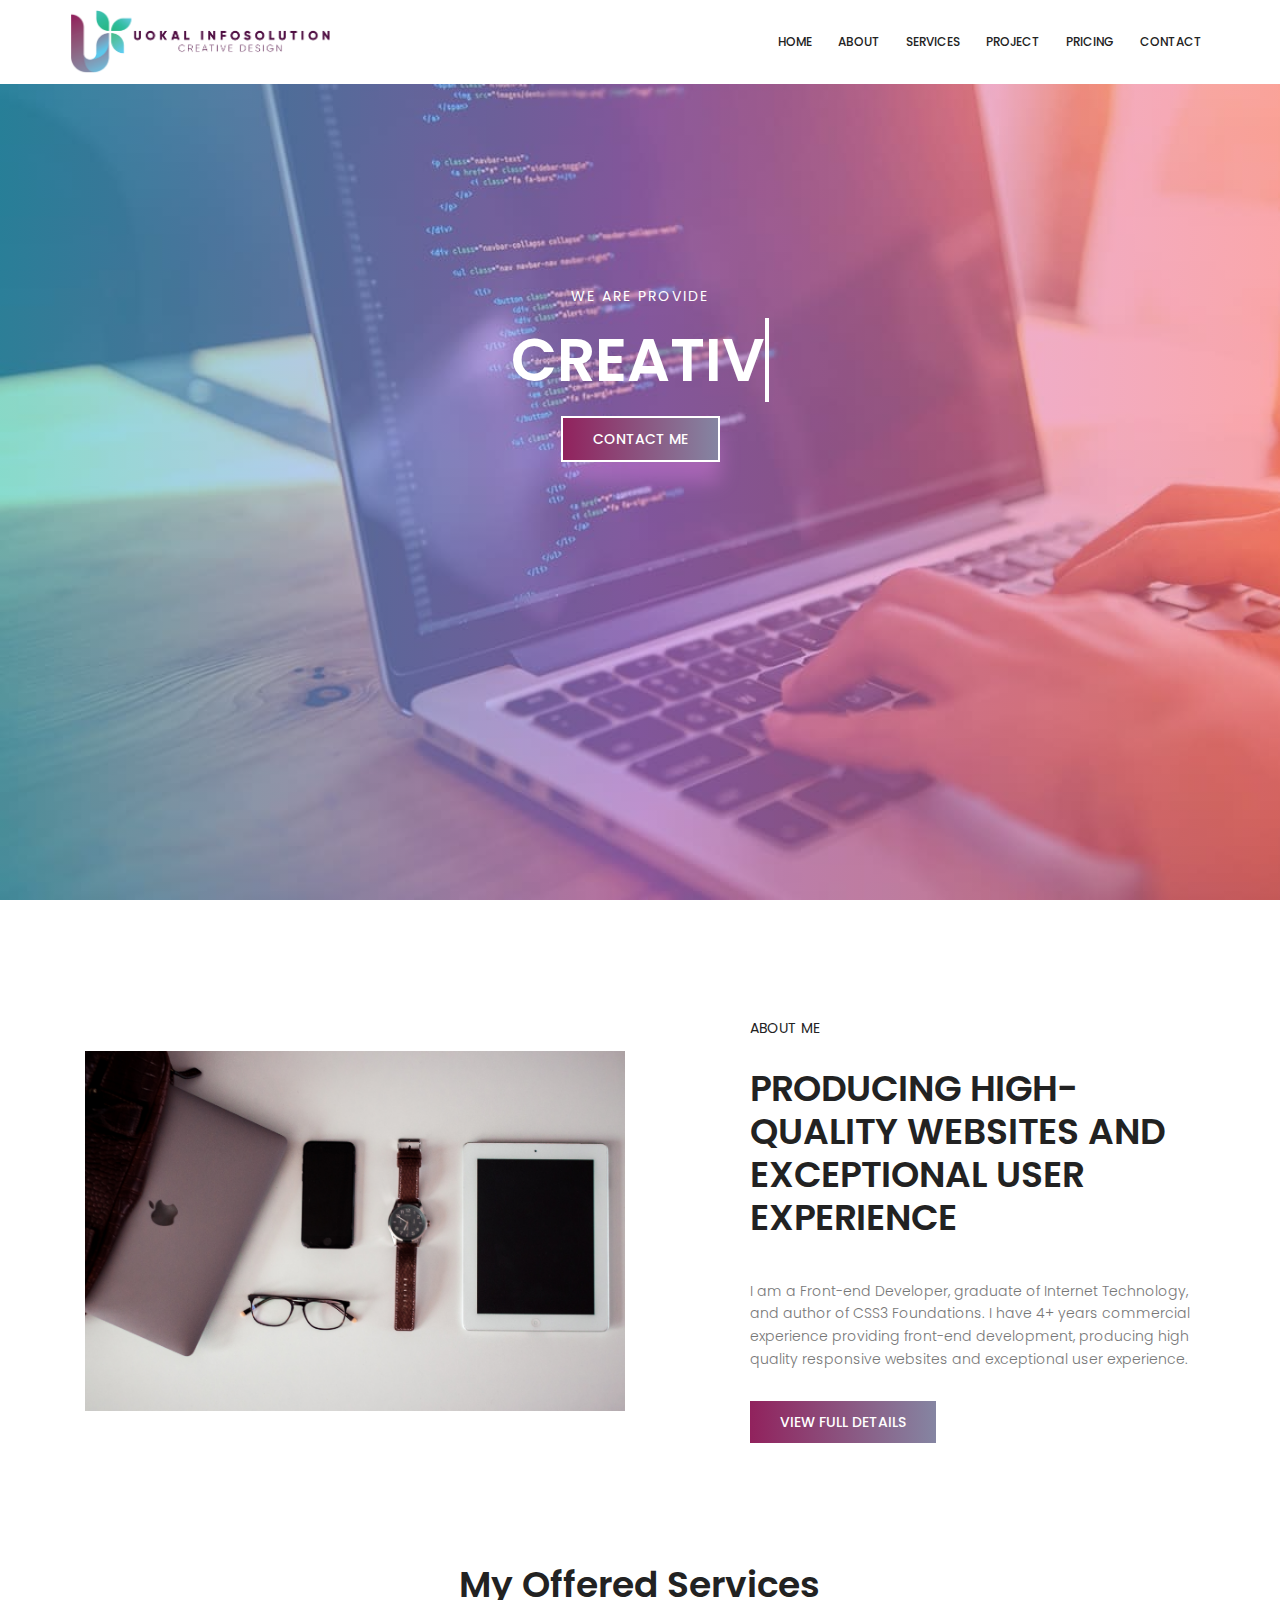
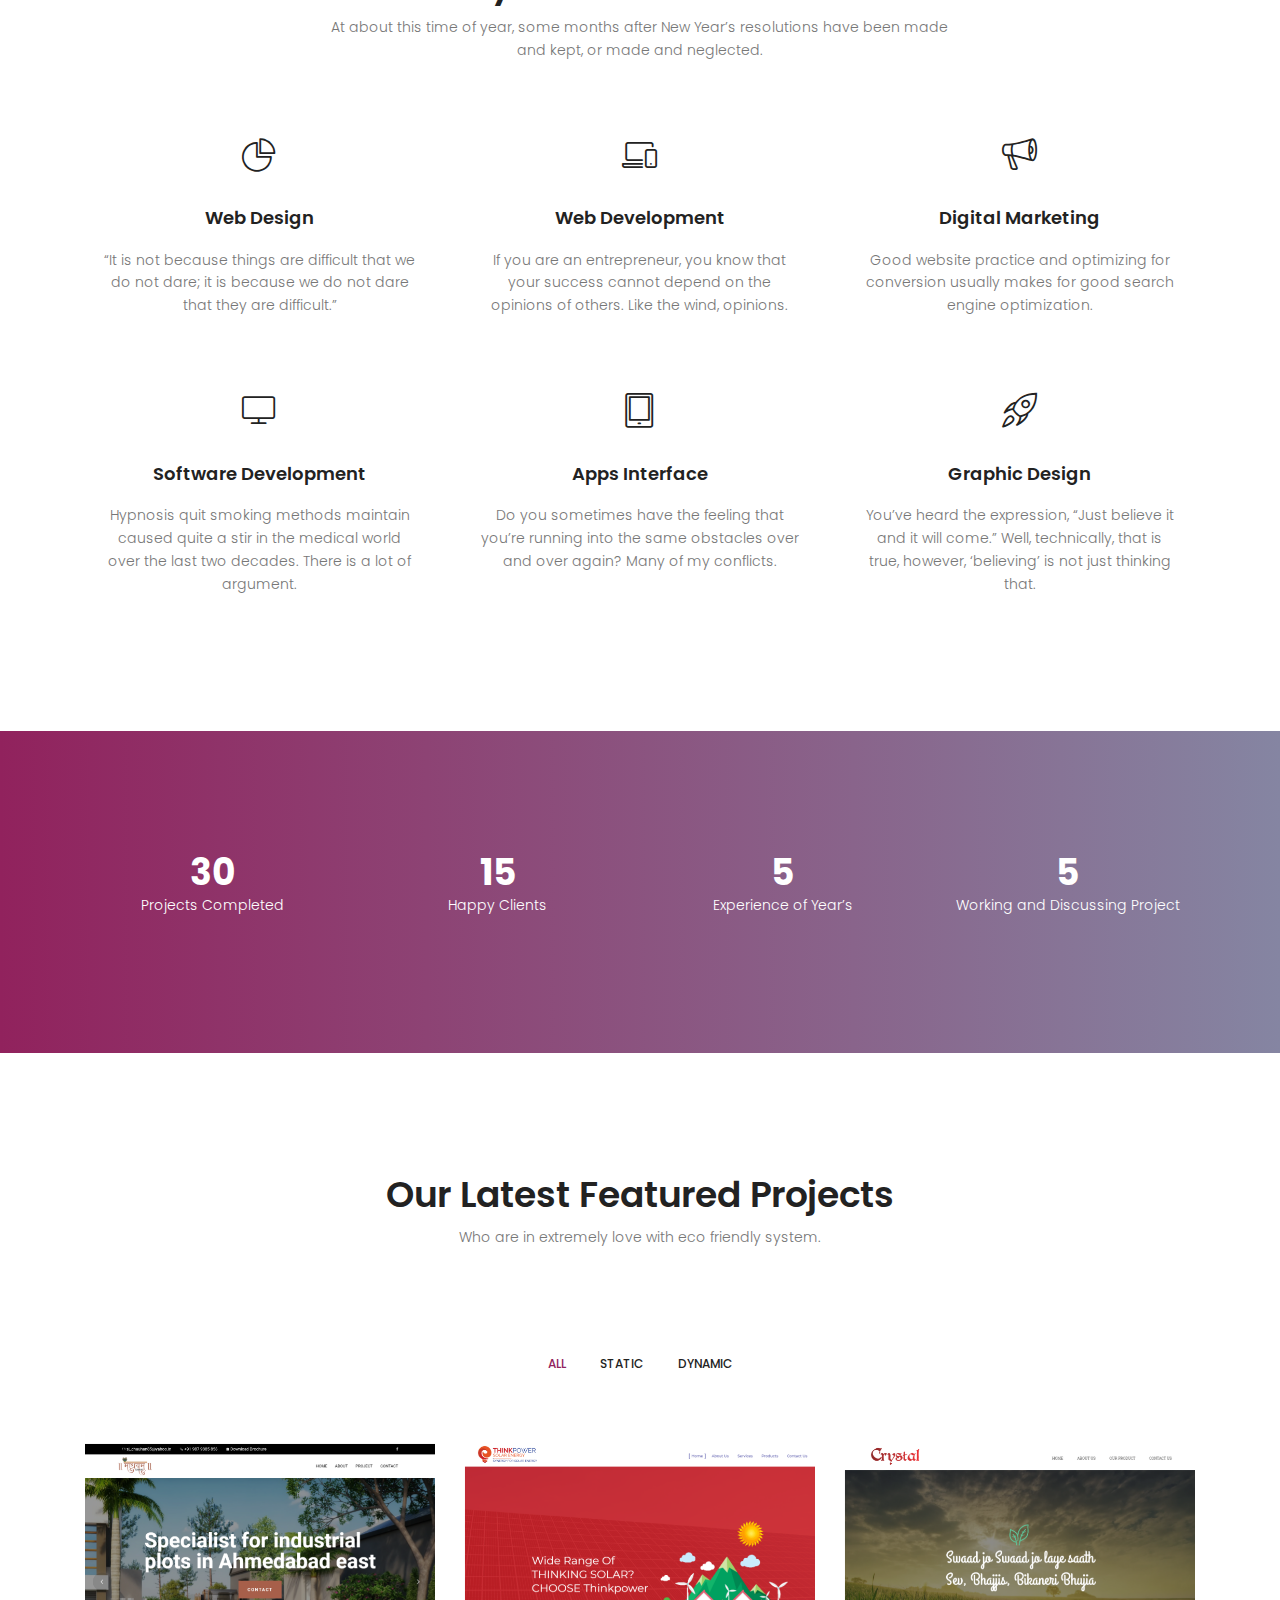
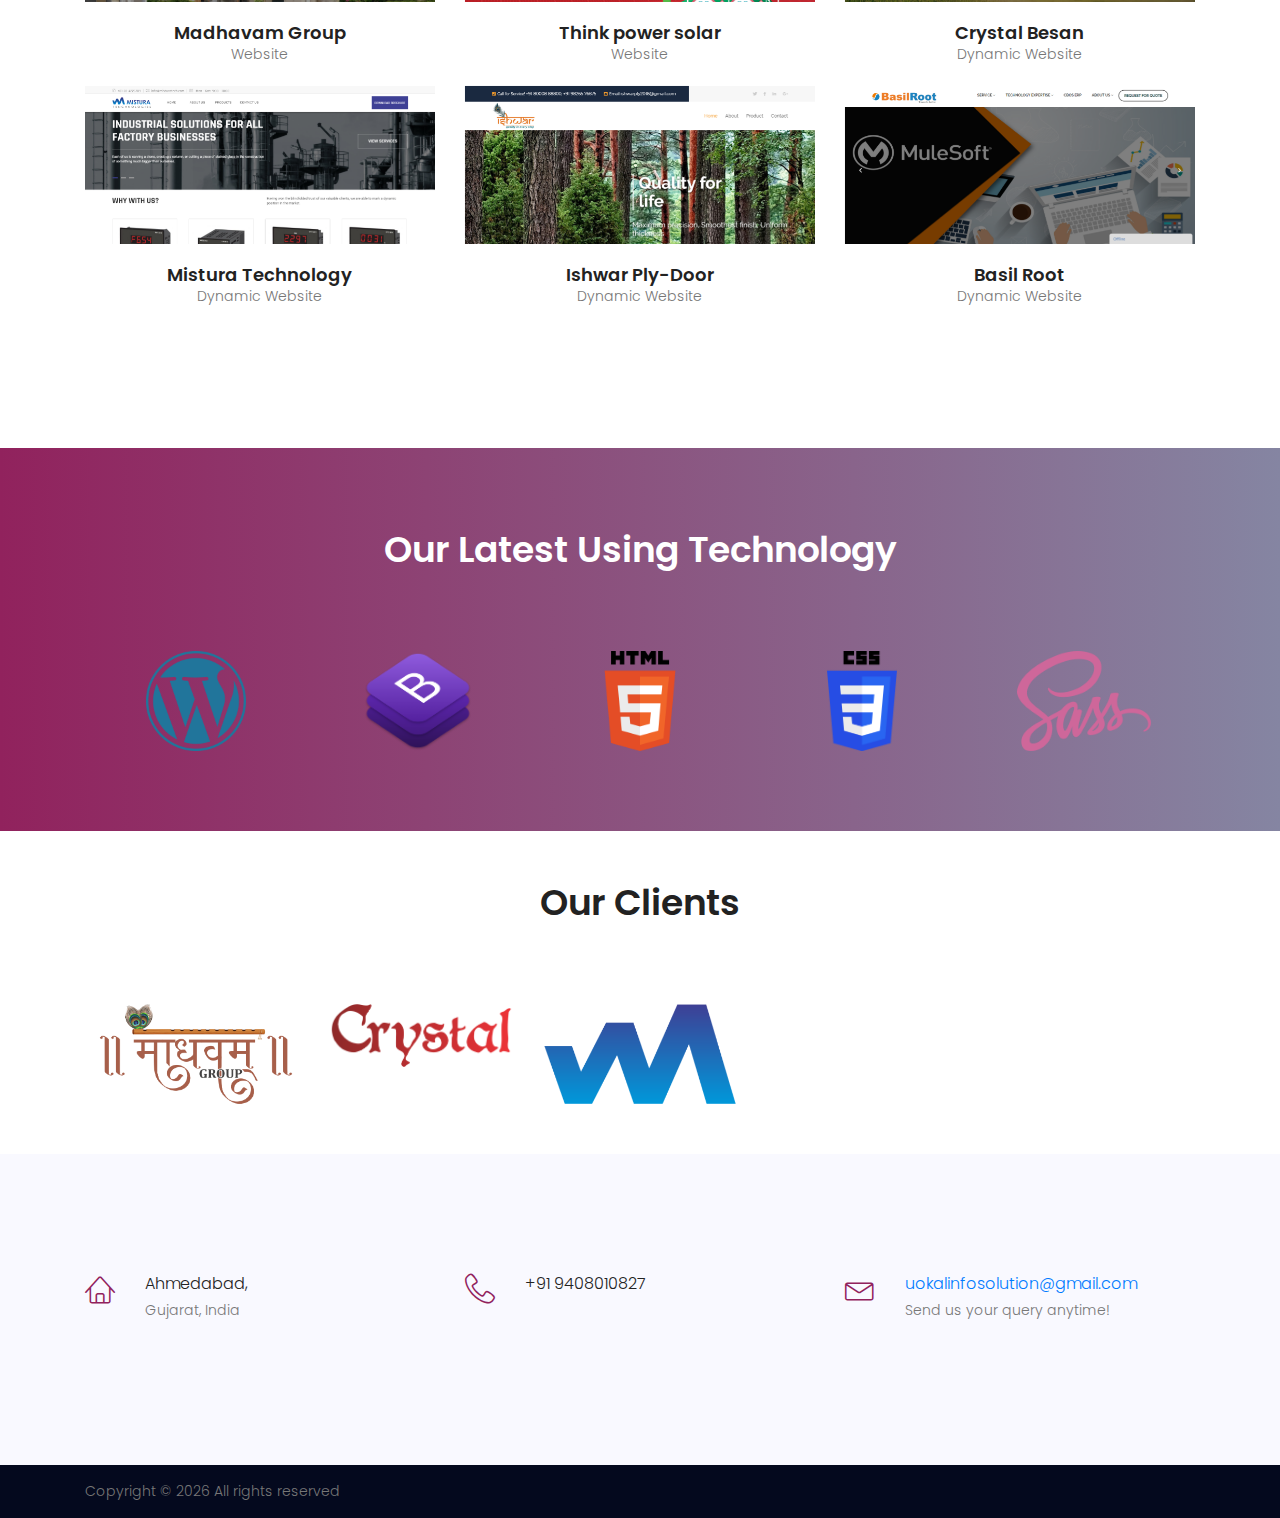
==== commit 9853e508: "add logo and technology" ====
--- a/index.html
+++ b/index.html
@@ -1,5 +1,5 @@
 ﻿<!DOCTYPE html>
-<html lang="zxx" class="no-js">
+<html lang="" class="no-js">
 
 <head>
 
@@ -9,24 +9,23 @@
 
     <meta name="author" content="Uokal Infosolution">
 
-    <meta name="description" content="Hire me">
-
-    <meta name="keywords" content="">
+    <meta name="description" content="Hire me| Ui Developer| Creative Design| PSD To HTML">
+
+    <meta name="keywords" content="Freelancer| It consultant| Website design">
 
     <meta charset="UTF-8">
 
     <title>Uokal Infosolution</title>
     <link href="https://fonts.googleapis.com/css?family=Poppins:100,200,400,300,500,600,700" rel="stylesheet">
 
-    <link rel="stylesheet" href="css\linearicons.css">
-    <link rel="stylesheet" href="css\font-awesome.min.css">
-    <link rel="stylesheet" href="css\bootstrap.css">
-    <link rel="stylesheet" href="css\magnific-popup.css">
-    <link rel="stylesheet" href="css/jquery-ui.css">
-    <link rel="stylesheet" href="css\nice-select.css">
-    <link rel="stylesheet" href="css\animate.min.css">
-    <link rel="stylesheet" href="css\owl.carousel.css">
-    <link rel="stylesheet" href="css\main.css">
+    <link rel="stylesheet" href="css/linearicons.css">
+    <link rel="stylesheet" href="css/font-awesome.min.css" >
+    <link rel="stylesheet" href="css/bootstrap.css" >
+    <link rel="stylesheet" href="css/magnific-popup.css" >
+    <link rel="stylesheet" href="css/nice-select.css" >
+    <link rel="stylesheet" href="css/animate.min.css" >
+    <link rel="stylesheet" href="css/owl.carousel.css" >
+    <link rel="stylesheet" href="css/main.css" type="text/css">
 </head>
 
 <body>
@@ -34,33 +33,34 @@
         <div class="container main-menu">
             <div class="row align-items-center justify-content-between d-flex">
                 <div id="logo">
-                    <a href="index.html"><img src="img\logo.png" alt="Uokal Infosolution"
-                            title="Uokal Infosolution"></a>
+                    <a href="index.html"><img src="img/logo.png" alt="Uokal Infosolution Freelancer" title="Uokal Infosolution Freelancer"></a>
                 </div>
                 <nav id="nav-menu-container">
                     <ul class="nav-menu">
-                        <li><a href="index.html">Home</a></li>
-                        <li><a href="about.html">About</a></li>
-                        <li><a href="services.html">Services</a></li>
-                        <li><a href="portfolio.html">Portfolio</a></li>
-                        <li><a href="price.html">Pricing</a></li>
-                        <li><a href="contact.html">Contact</a></li>
+                        <li><a href="#home">Home</a></li>
+                        <li><a href="#about">About</a></li>
+                        <li><a href="#service">Services</a></li>
+                        <li><a href="#project">Project</a></li>
+                        <li><a href="#price">Pricing</a></li>
+                        <li><a href="#contact">Contact</a></li>
                     </ul>
                 </nav>
             </div>
         </div>
     </header>
 
-    <section class="banner-area">
+    <section class="banner-area" id="home">
         <div class="container">
             <div class="row fullscreen align-items-center justify-content-between">
-                 
+
                 <div class="col-lg-12 col-md-12 banner-left text-center">
                     <h6>We are provide</h6>
-                    <h1>  <a  href="" class="typewrite" data-period="2000" data-type='[ "Creative Website Design", "Software Development", "Creative Graphic Design", "Mobile Application"]'>
-    <span class="wrap"></span>
-  </a></h1>
-  <a href="#" class="primary-btn text-uppercase border-white">Contact me</a>
+                    <h1> <a href="" class="typewrite" data-period="2000"
+                            data-type='[ "Creative Website Design", "Software Development", "Creative Graphic Design", "Mobile Application"]'>
+                            <span class="wrap"></span>
+                        </a>
+                    </h1>
+                    <a href="#" class="primary-btn text-uppercase border-white">Contact me</a>
                     <!-- <p>
                         You will begin to realise why this exercise is called the Dickens Pattern with reference to the
                         ghost showing Scrooge some different futures.
@@ -68,25 +68,28 @@
                     <a href="#" class="primary-btn text-uppercase">discover now</a>
                 </div>
                 <div class="col-lg-6 col-md-6 banner-right d-flex align-self-end">
-                    <img class="img-fluid" src="img\hero-img.png" alt="">
+                    <img class="img-fluid" src="img/hero-img.png" alt="">
                 </div> -->
-            </div>
-        </div>
+                </div>
+            </div>
+            </div>
     </section>
 
 
-    <section class="home-about-area pt-120">
+    <section class="home-about-area pt-120" id="about">
         <div class="container">
             <div class="row align-items-center justify-content-between">
                 <div class="col-lg-6 col-md-6 home-about-left">
-                    <img class="img-fluid" src="img\about-img.jpg" alt="">
+                    <img class="img-fluid" src="img/about-img.jpg" alt="company">
                 </div>
                 <div class="col-lg-5 col-md-6 home-about-right">
                     <h6>About Me</h6>
                     <h1 class="text-uppercase">
-                            Producing high-quality websites and exceptional user experience</h1>
+                        Producing high-quality websites and exceptional user experience</h1>
                     <p>
-                            I am a Front-end Developer, graduate of Internet Technology, and author of CSS3 Foundations. I have 4+ years commercial experience providing front-end development, producing high quality responsive websites and exceptional user experience.
+                        I am a Front-end Developer, graduate of Internet Technology, and author of CSS3 Foundations. I
+                        have 4+ years commercial experience providing front-end development, producing high quality
+                        responsive websites and exceptional user experience.
                     </p>
                     <a href="#" class="primary-btn text-uppercase">View Full Details</a>
                 </div>
@@ -95,7 +98,7 @@
     </section>
 
 
-    <section class="services-area section-gap">
+    <section class="services-area section-gap" id="service">
         <div class="container">
             <div class="row d-flex justify-content-center">
                 <div class="menu-content  col-lg-7">
@@ -133,18 +136,19 @@
                 </div>
                 <div class="col-lg-4 col-md-6">
                     <div class="single-services">
-                            <span class="lnr lnr-bullhorn"></span>
+                        <span class="lnr lnr-bullhorn"></span>
                         <a href="#">
                             <h4>Digital Marketing</h4>
                         </a>
                         <p>
-                                Good website practice and optimizing for conversion usually makes for good search engine optimization.
+                            Good website practice and optimizing for conversion usually makes for good search engine
+                            optimization.
                         </p>
                     </div>
                 </div>
                 <div class="col-lg-4 col-md-6">
                     <div class="single-services">
-                            <span class="lnr lnr-screen"></span>
+                        <span class="lnr lnr-screen"></span>
                         <a href="#">
                             <h4>Software Development</h4>
                         </a>
@@ -187,27 +191,27 @@
         <div class="container">
             <div class="row">
                 <div class="col-lg-3 col-md-6 single-fact">
-                    <h1 class="counter">2536</h1>
+                    <h1 class="counter">30</h1>
                     <p>Projects Completed</p>
                 </div>
                 <div class="col-lg-3 col-md-6 single-fact">
-                    <h1 class="counter">6784</h1>
+                    <h1 class="counter">15</h1>
                     <p>Happy Clients</p>
                 </div>
                 <div class="col-lg-3 col-md-6 single-fact">
-                    <h1 class="counter">2239</h1>
-                    <p>Cups of Coffee</p>
+                    <h1 class="counter">5 </h1>
+                    <p>Experience of Year’s</p>
                 </div>
                 <div class="col-lg-3 col-md-6 single-fact">
-                    <h1 class="counter">435</h1>
-                    <p>Real Professionals</p>
+                    <h1 class="counter">5 </h1>
+                    <p>Working and Discussing Project</p>
                 </div>
             </div>
         </div>
     </section>
 
 
-    <section class="portfolio-area section-gap" id="portfolio">
+    <section class="portfolio-area section-gap" id="project">
         <div class="container">
             <div class="row d-flex justify-content-center">
                 <div class="menu-content pb-70 col-lg-8">
@@ -220,121 +224,119 @@
             <div class="filters">
                 <ul>
                     <li class="active" data-filter="*">All</li>
-                    <li data-filter=".vector">Vector</li>
-                    <li data-filter=".raster">Raster</li>
-                    <li data-filter=".ui">UI/UX</li>
-                    <li data-filter=".printing">Printing</li>
+                    <li data-filter=".Static">Static</li>
+                    <li data-filter=".Dynamic">Dynamic</li>
                 </ul>
             </div>
             <div class="filters-content">
                 <div class="row grid">
-                    <div class="single-portfolio col-sm-4 all vector">
+                    <div class="single-portfolio col-sm-4 all Static">
                         <div class="relative">
                             <div class="thumb">
                                 <div class="overlay overlay-bg"></div>
-                                <img class="image img-fluid" src="img\p1.jpg" alt="">
-                            </div>
-                            <a href="img\p1.jpg" class="img-pop-up">
+                                <img class="image img-fluid" src="img/p1.jpg" alt="project">
+                            </div>
+                            <a href="img/p1.jpg" class="img-pop-up">
                                 <div class="middle">
-                                    <div class="text align-self-center d-flex"><img src="img\preview.png" alt=""></div>
+                                    <div class="text align-self-center d-flex"><img src="img/preview.png" alt="project"></div>
                                 </div>
                             </a>
                         </div>
                         <div class="p-inner">
-                            <h4>2D Vinyl Design</h4>
-                            <div class="cat">vector</div>
-                        </div>
-                    </div>
-                    <div class="single-portfolio col-sm-4 all raster">
+                            <h4>Madhavam Group</h4>
+                            <div class="cat">Website</div>
+                        </div>
+                    </div>
+                    <div class="single-portfolio col-sm-4 all Static">
                         <div class="relative">
                             <div class="thumb">
                                 <div class="overlay overlay-bg"></div>
-                                <img class="image img-fluid" src="img\p2.jpg" alt="">
-                            </div>
-                            <a href="img\p2.jpg" class="img-pop-up">
+                                <img class="image img-fluid" src="img/p2.jpg" alt="project">
+                            </div>
+                            <a href="img/p2.jpg" class="img-pop-up">
                                 <div class="middle">
-                                    <div class="text align-self-center d-flex"><img src="img\preview.png" alt=""></div>
+                                    <div class="text align-self-center d-flex"><img src="img/preview.png" alt="project"></div>
                                 </div>
                             </a>
                         </div>
                         <div class="p-inner">
-                            <h4>2D Vinyl Design</h4>
-                            <div class="cat">vector</div>
-                        </div>
-                    </div>
-                    <div class="single-portfolio col-sm-4 all ui">
+                            <h4>Think power solar</h4>
+                            <div class="cat">Website</div>
+                        </div>
+                    </div>
+                    <div class="single-portfolio col-sm-4 all Dynamic">
                         <div class="relative">
                             <div class="thumb">
                                 <div class="overlay overlay-bg"></div>
-                                <img class="image img-fluid" src="img\p3.jpg" alt="">
-                            </div>
-                            <a href="img\p3.jpg" class="img-pop-up">
+                                <img class="image img-fluid" src="img/p6.jpg" alt="project">
+                            </div>
+                            <a href="img/p6.jpg" class="img-pop-up">
                                 <div class="middle">
-                                    <div class="text align-self-center d-flex"><img src="img\preview.png" alt=""></div>
+                                    <div class="text align-self-center d-flex"><img src="img/preview.png" alt="project"></div>
                                 </div>
                             </a>
                         </div>
                         <div class="p-inner">
-                            <h4>Creative Poster Design</h4>
-                            <div class="cat">Agency</div>
-                        </div>
-                    </div>
-                    <div class="single-portfolio col-sm-4 all printing">
+                            <h4>Crystal Besan</h4>
+                            <div class="cat">Dynamic Website</div>
+                        </div>
+                    </div>
+                    <div class="single-portfolio col-sm-4 all Dynamic">
                         <div class="relative">
                             <div class="thumb">
                                 <div class="overlay overlay-bg"></div>
-                                <img class="image img-fluid" src="img\p4.jpg" alt="">
-                            </div>
-                            <a href="img\p4.jpg" class="img-pop-up">
+                                <img class="image img-fluid" src="img/p3.jpg" alt="project">
+                            </div>
+                            <a href="img/p3.jpg" class="img-pop-up">
                                 <div class="middle">
-                                    <div class="text align-self-center d-flex"><img src="img\preview.png" alt=""></div>
+                                    <div class="text align-self-center d-flex"><img src="img/preview.png" alt="project"></div>
                                 </div>
                             </a>
                         </div>
                         <div class="p-inner">
-                            <h4>Embosed Logo Design</h4>
-                            <div class="cat">Portal</div>
-                        </div>
-                    </div>
-                    <div class="single-portfolio col-sm-4 all vector">
+                            <h4>Mistura Technology</h4>
+                            <div class="cat">Dynamic Website</div>
+                        </div>
+                    </div>
+                    <div class="single-portfolio col-sm-4 all Dynamic">
                         <div class="relative">
                             <div class="thumb">
                                 <div class="overlay overlay-bg"></div>
-                                <img class="image img-fluid" src="img\p5.jpg" alt="">
-                            </div>
-                            <a href="img\p5.jpg" class="img-pop-up">
+                                <img class="image img-fluid" src="img/p4.jpg" alt="project">
+                            </div>
+                            <a href="img/p4.jpg" class="img-pop-up">
                                 <div class="middle">
-                                    <div class="text align-self-center d-flex"><img src="img\preview.png" alt=""></div>
+                                    <div class="text align-self-center d-flex"><img src="img/preview.png" alt="project"></div>
                                 </div>
                             </a>
                         </div>
                         <div class="p-inner">
-                            <h4>3D Helmet Design</h4>
-                            <div class="cat">vector</div>
-                        </div>
-                    </div>
-                    <div class="single-portfolio col-sm-4 all raster">
+                            <h4>Ishwar Ply-Door</h4>
+                            <div class="cat">Dynamic Website</div>
+                        </div>
+                    </div>
+                    <div class="single-portfolio col-sm-4 all Dynamic">
                         <div class="relative">
                             <div class="thumb">
                                 <div class="overlay overlay-bg"></div>
-                                <img class="image img-fluid" src="img\p6.jpg" alt="">
-                            </div>
-                            <a href="img\p6.jpg" class="img-pop-up">
+                                <img class="image img-fluid" src="img/p7.jpg" alt="project">
+                            </div>
+                            <a href="img/p7.jpg" class="img-pop-up">
                                 <div class="middle">
-                                    <div class="text align-self-center d-flex"><img src="img\preview.png" alt=""></div>
+                                    <div class="text align-self-center d-flex"><img src="img/preview.png" alt="project"></div>
                                 </div>
                             </a>
                         </div>
                         <div class="p-inner">
-                            <h4>2D Vinyl Design</h4>
-                            <div class="cat">raster</div>
+                            <h4>Basil Root</h4>
+                            <div class="cat">Dynamic Website</div>
                         </div>
                     </div>
                 </div>
             </div>
         </div>
     </section>
-
+    <!-- 
 
     <section class="testimonial-area section-gap">
         <div class="container">
@@ -351,7 +353,7 @@
                 <div class="active-testimonial">
                     <div class="single-testimonial item d-flex flex-row">
                         <div class="thumb">
-                            <img class="img-fluid" src="img\elements\user1.png" alt="">
+                            <img class="img-fluid" src="img/elements/user1.png" alt="">
                         </div>
                         <div class="desc">
                             <p>
@@ -364,7 +366,7 @@
                     </div>
                     <div class="single-testimonial item d-flex flex-row">
                         <div class="thumb">
-                            <img class="img-fluid" src="img\elements\user2.png" alt="">
+                            <img class="img-fluid" src="img/elements/user2.png" alt="">
                         </div>
                         <div class="desc">
                             <p>
@@ -378,10 +380,10 @@
                 </div>
             </div>
         </div>
-    </section>
-
-
-    <section class="price-area section-gap">
+    </section> -->
+
+
+    <!-- <section class="price-area section-gap" id="price">
         <div class="container">
             <div class="row d-flex justify-content-center">
                 <div class="menu-content pb-70 col-lg-8">
@@ -392,84 +394,149 @@
                 </div>
             </div>
             <div class="row">
-                <div class="col-lg-3 col-md-6 single-price">
+                <div class="col-lg-4 col-md-6 single-price">
                     <div class="top-part">
                         <h1 class="package-no">01</h1>
-                        <h4>Economy</h4>
+                        <h4>BASIC STATIC SITE</h4>
                         <p class="mt-10">For the individuals</p>
                     </div>
                     <div class="package-list">
                         <ul>
-                            <li>Secure Online Transfer</li>
-                            <li>Unlimited Styles for interface</li>
-                            <li>Reliable Customer Service</li>
+                            <li>7 page including Home page </li>
+                            <li> Responsive Website</li>
+                            <li> SEO Friendly</li>
+                            <li> Page Speed Optimization</li>
+                            <li>1 year Free web Hosting</li>
+                            <li>Free Support for 6 Months</li>
                         </ul>
                     </div>
                     <div class="bottom-part">
-                        <h1>£199.00</h1>
-                        <a class="price-btn text-uppercase" href="#">Buy Now</a>
-                    </div>
-                </div>
-                <div class="col-lg-3 col-md-6 single-price">
+                        <h1>$250</h1>
+                        <a class="price-btn text-uppercase" href="mailto:uokalinfosolution@gmail.com?Subject=Hello%20again">Buy Now</a>
+                    </div>
+                </div>
+                <div class="col-lg-4 col-md-6 single-price">
                     <div class="top-part">
                         <h1 class="package-no">02</h1>
-                        <h4>Business</h4>
+                        <h4>PREMIUM STACTIC SITE</h4>
+                        <p class="mt-10">For the individuals</p>
+                    </div>
+                    <div class="package-list">
+                        <div class="package-list">
+                            <ul>
+                                <li>Creative Design </li>
+                                <li>7 page including Home page </li>
+                                <li>Smooth Scrolling</li>
+                                <li> SEO Friendly</li>
+                                <li> Page Speed Optimization</li>
+                                <li>1 year Free web Hosting</li>
+                                <li>Free Support for 6 Months</li>
+                            </ul>
+                        </div>
+                    </div>
+                    <div class="bottom-part">
+                        <h1>$250</h1>
+                        <a class="price-btn text-uppercase" href="mailto:uokalinfosolution@gmail.com?Subject=Hello%20again">Buy Now</a>
+                    </div>
+                </div>
+                <div class="col-lg-4 col-md-6 single-price">
+                    <div class="top-part">
+                        <h1 class="package-no">03</h1>
+                        <h4>BASIC DYANAMIC SITE</h4>
                         <p class="mt-10">For the individuals</p>
                     </div>
                     <div class="package-list">
                         <ul>
-                            <li>Secure Online Transfer</li>
-                            <li>Unlimited Styles for interface</li>
-                            <li>Reliable Customer Service</li>
+                            <li>Logo Design </li>
+                            <li>12 page including Home page </li>
+                            <li>Normal CMS</li>
+                            <li> SEO Friendly</li>
+                            <li>1 year Free web Hosting</li>
+                            <li>Free Support for 6 Months</li>
                         </ul>
                     </div>
                     <div class="bottom-part">
-                        <h1>£299.00</h1>
-                        <a class="price-btn text-uppercase" href="#">Buy Now</a>
-                    </div>
-                </div>
-                <div class="col-lg-3 col-md-6 single-price">
+                        <h1>$450</h1>
+                        <a class="price-btn text-uppercase" href="mailto:uokalinfosolution@gmail.com?Subject=Hello%20again">Buy Now</a>
+                    </div>
+                </div>
+                <div class="col-lg-4 col-md-6 single-price">
                     <div class="top-part">
-                        <h1 class="package-no">03</h1>
-                        <h4>Premium</h4>
+                        <h1 class="package-no">04</h1>
+                        <h4>PREMIUM DYANAMIC SITE</h4>
                         <p class="mt-10">For the individuals</p>
                     </div>
                     <div class="package-list">
                         <ul>
-                            <li>Secure Online Transfer</li>
-                            <li>Unlimited Styles for interface</li>
-                            <li>Reliable Customer Service</li>
+                            <li>Logo Design </li>
+                            <li>12 page including Home page </li>
+                            <li>Standard CMS</li>
+                            <li> SEO Friendly</li>
+                            <li> Page Speed Optimization</li>
+                            <li>1 year Free web Hosting</li>
+                            <li>Free Support for 6 Months</li>
                         </ul>
                     </div>
                     <div class="bottom-part">
-                        <h1>£399.00</h1>
-                        <a class="price-btn text-uppercase" href="#">Buy Now</a>
-                    </div>
-                </div>
-                <div class="col-lg-3 col-md-6 single-price">
+                        <h1>$550</h1>
+                        <a class="price-btn text-uppercase" href="mailto:uokalinfosolution@gmail.com?Subject=Hello%20again">Buy Now</a>
+                    </div>
+                </div>
+                <div class="col-lg-4 col-md-6 single-price">
                     <div class="top-part">
-                        <h1 class="package-no">04</h1>
-                        <h4>Exclusive</h4>
+                        <h1 class="package-no">05</h1>
+                        <h4>BASIC E-COMMERCE SITE</h4>
                         <p class="mt-10">For the individuals</p>
                     </div>
                     <div class="package-list">
                         <ul>
-                            <li>Secure Online Transfer</li>
-                            <li>Unlimited Styles for interface</li>
-                            <li>Reliable Customer Service</li>
+                            <li>Logo Design </li>
+                            <li>Creative Design </li>
+                            <li>20 page including Home page </li>
+                            <li>Standard CMS</li>
+                            <li> SEO Friendly</li>
+                            <li>Online Payment system</li>
+                            <li> Page Speed Optimization</li>
+                            <li>1 year Free web Hosting</li>
+                            <li>Free Support for 6 Months</li>
                         </ul>
                     </div>
                     <div class="bottom-part">
-                        <h1>£499.00</h1>
-                        <a class="price-btn text-uppercase" href="#">Buy Now</a>
-                    </div>
-                </div>
-            </div>
-        </div>
-    </section>
-
-
-    <section class="recent-blog-area section-gap">
+                        <h1>$650</h1>
+                        <a class="price-btn text-uppercase" href="mailto:uokalinfosolution@gmail.com?Subject=Hello%20again">Buy Now</a>
+                    </div>
+                </div>
+                <div class="col-lg-4 col-md-6 single-price">
+                    <div class="top-part">
+                        <h1 class="package-no">06</h1>
+                        <h4>CUSTOM E-COMMERCE SITE</h4>
+                        <p class="mt-10">For the individuals</p>
+                    </div>
+                    <div class="package-list">
+                        <ul>
+                            <li>Creative Design,Logo Design</li>
+                            <li>20 page including Home page </li>
+                            <li>Standard CMS</li>
+                            <li>Secure admin panel</li>
+                            <li>Live Chat Integration</li>
+                            <li> Photo Gallery</li>
+                            <li>Online Payment system</li>
+                            <li>Free Social Media Integration</li>
+                            <li>1 year Free web Hosting</li>
+                            <li>Free Support for 6 Months</li>
+                        </ul>
+                    </div>
+                    <div class="bottom-part">
+                        <h1>$1050</h1>
+                        <a class="price-btn text-uppercase" href="mailto:uokalinfosolution@gmail.com?Subject=Hello%20again">Buy Now</a>
+                    </div>
+                </div>
+            </div>
+        </div>
+    </section> -->
+
+
+    <!-- <section class="recent-blog-area section-gap">
         <div class="container">
             <div class="row justify-content-center">
                 <div class="col-md-8 pb-30 header-text">
@@ -483,11 +550,11 @@
             <div class="row">
                 <div class="single-recent-blog col-lg-4 col-md-4">
                     <div class="thumb">
-                        <img class="f-img img-fluid mx-auto" src="img\b1.jpg" alt="">
+                        <img class="f-img img-fluid mx-auto" src="img/b1.jpg" alt="">
                     </div>
                     <div class="bottom d-flex justify-content-between align-items-center flex-wrap">
                         <div>
-                            <img class="img-fluid" src="img\user.png" alt="">
+                            <img class="img-fluid" src="img/user.png" alt="">
                             <a href="#"><span>Mark Wiens</span></a>
                         </div>
                         <div class="meta">
@@ -507,11 +574,11 @@
                 </div>
                 <div class="single-recent-blog col-lg-4 col-md-4">
                     <div class="thumb">
-                        <img class="f-img img-fluid mx-auto" src="img\b2.jpg" alt="">
+                        <img class="f-img img-fluid mx-auto" src="img/b2.jpg" alt="">
                     </div>
                     <div class="bottom d-flex justify-content-between align-items-center flex-wrap">
                         <div>
-                            <img class="img-fluid" src="img\user.png" alt="">
+                            <img class="img-fluid" src="img/user.png" alt="">
                             <a href="#"><span>Mark Wiens</span></a>
                         </div>
                         <div class="meta">
@@ -531,11 +598,11 @@
                 </div>
                 <div class="single-recent-blog col-lg-4 col-md-4">
                     <div class="thumb">
-                        <img class="f-img img-fluid mx-auto" src="img\b3.jpg" alt="">
+                        <img class="f-img img-fluid mx-auto" src="img/b3.jpg" alt="">
                     </div>
                     <div class="bottom d-flex justify-content-between align-items-center flex-wrap">
                         <div>
-                            <img class="img-fluid" src="img\user.png" alt="">
+                            <img class="img-fluid" src="img/user.png" alt="">
                             <a href="#"><span>Mark Wiens</span></a>
                         </div>
                         <div class="meta">
@@ -555,125 +622,147 @@
                 </div>
             </div>
         </div>
-    </section>
-
-
-    <section class="brands-area">
-        <div class="container">
+    </section> -->
+
+    <section class="brands-area ">
+        
+        <div class="container">
+                <div class="row d-flex justify-content-center">
+                        <div class="menu-content pb-70 col-lg-8">
+                            <div class="title text-center">
+                                <h1 class="mb-10 text-white">Our Latest Using Technology</h1>
+                            </div>
+                        </div>
+                    </div>
             <div class="brand-wrap">
                 <div class="row align-items-center active-brand-carusel justify-content-start no-gutters">
                     <div class="col single-brand">
-                        <a href="#"><img class="mx-auto" src="img\l1.png" alt=""></a>
-                    </div>
-                    <div class="col single-brand">
-                        <a href="#"><img class="mx-auto" src="img\l2.png" alt=""></a>
-                    </div>
-                    <div class="col single-brand">
-                        <a href="#"><img class="mx-auto" src="img\l3.png" alt=""></a>
-                    </div>
-                    <div class="col single-brand">
-                        <a href="#"><img class="mx-auto" src="img\l4.png" alt=""></a>
-                    </div>
-                    <div class="col single-brand">
-                        <a href="#"><img class="mx-auto" src="img\l5.png" alt=""></a>
-                    </div>
+                        <a href="#"><img class="mx-auto" src="img/WordPress.png" alt="logo"></a>
+                    </div>
+                    <div class="col single-brand">
+                        <a href="#"><img class="mx-auto" src="img/bootstrp.png" alt="logo"></a>
+                    </div>
+                    <div class="col single-brand">
+                        <a href="#"><img class="mx-auto" src="img/HTML5.png" alt="logo"></a>
+                    </div>
+                    <div class="col single-brand">
+                        <a href="#"><img class="mx-auto" src="img/css3.png" alt="logo"></a>
+                    </div>
+                    <div class="col single-brand">
+                        <a href="#"><img class="mx-auto" src="img/sass.png" alt="logo"></a>
+                    </div>
+                    <div class="col single-brand">
+                            <a href="#"><img class="mx-auto" src="img/React.png" alt="logo"></a>
+                        </div>
+                        <div class="col single-brand">
+                            <a href="#"><img class="mx-auto" src="img/Ionic_Logo.png" alt="logo"></a>
+                        </div>
                 </div>
             </div>
         </div>
     </section>
-
-
-    <footer class="footer-area section-gap">
+    <section class="technology-area">
+        <div class="container">
+                <div class="row d-flex justify-content-center">
+                        <div class="menu-content pb-70 col-lg-8">
+                            <div class="title text-center">
+                                <h1 class="mb-10">Our Clients</h1>
+                            </div>
+                        </div>
+                    </div>
+            <div class="brand-wrap">
+                <div class="row align-items-center active-brand-carusel justify-content-start no-gutters">
+                    <div class="col single-brand">
+                        <a href="#"><img  src="img/l1.png" alt="logo"></a>
+                    </div>
+                    <div class="col single-brand">
+                        <a href="#"><img src="img/l2.png" alt="logo"></a>
+                    </div>
+                    <div class="col single-brand">
+                        <a href="#"><img class="mx-auto" src="img/l3.png" alt="logo"></a>
+                    </div>
+                </div>
+            </div>
+        </div>
+    </section>
+
+    <section class="contact-page-area section-gap" id="contact">
         <div class="container">
             <div class="row">
-                <div class="col-lg-5 col-md-6 col-sm-6">
+
+                <div class="col-lg-4 d-flex flex-column address-wrap">
+                    <div class="single-contact-address d-flex flex-row">
+                        <div class="icon">
+                            <span class="lnr lnr-home"></span>
+                        </div>
+                        <div class="contact-details">
+                            <h5>Ahmedabad, </h5>
+                            <p>
+                                Gujarat, India
+                            </p>
+                        </div>
+                    </div>
+                </div>
+                <div class="col-lg-4 d-flex flex-column address-wrap">
+                        <div class="single-contact-address d-flex flex-row">
+                            <div class="icon">
+                                <span class="lnr lnr-phone-handset"></span>
+                            </div>
+                            <div class="contact-details">
+                                <h5>+91 9408010827</h5>
+                            </div>
+                        </div>
+                    </div>
+                    <div class="col-lg-4 d-flex flex-column address-wrap">
+                            
+                            <div class="single-contact-address d-flex flex-row">
+                                <div class="icon">
+                                    <span class="lnr lnr-envelope"></span>
+                                </div>
+                                <div class="contact-details">
+                                    <h5><a href="mailto:uokalinfosolution@gmail.com?Subject=Hello%20again" class="__cf_email__"
+                                           >uokalinfosolution@gmail.com</a>
+                                    </h5>
+                                    <p>Send us your query anytime!</p>
+                                </div>
+                            </div>
+                        </div>
+            </div>
+        </div>
+    </section>
+    <footer class="footer-area">
+        <div class="container">
+            <div class="row">
+                <div class="col-lg-12 col-md-12 col-sm-12">
                     <div class="single-footer-widget">
-                        <h4>About Me</h4>
-                        <p>
-                            We have tested a number of registry fix and clean utilities and present our top 3 list on
-                            our site for your convenience.
-                        </p>
                         <p class="footer-text">
                             Copyright &copy;
-                            <script
-                                type="b14fc6edde171f83c7e612a8-text/javascript">document.write(new Date().getFullYear());</script>
-                            All rights reserved | This template is made with <i class="fa fa-heart-o"
-                                aria-hidden="true"></i> by <a href="https://colorlib.com" target="_blank">Colorlib</a>
+                            <script type="text/javascript">document.write(new Date().getFullYear());</script>
+                            All rights reserved
                         </p>
                     </div>
                 </div>
-                <div class="col-lg-5 col-md-6 col-sm-6">
-                    <div class="single-footer-widget">
-                        <h4>Newsletter</h4>
-                        <p>Stay updated with our latest trends</p>
-                        <div class="" id="mc_embed_signup">
-                            <form target="_blank"
-                                action="https://spondonit.us12.list-manage.com/subscribe/post?u=1462626880ade1ac87bd9c93a&amp;id=92a4423d01"
-                                method="get">
-                                <div class="input-group">
-                                    <input type="text" class="form-control" name="EMAIL"
-                                        placeholder="Enter Email Address"
-                                        onfocus="if (!window.__cfRLUnblockHandlers) return false; this.placeholder = ''"
-                                        onblur="if (!window.__cfRLUnblockHandlers) return false; this.placeholder = 'Enter Email Address '"
-                                        required="" type="email" data-cf-modified-b14fc6edde171f83c7e612a8-="">
-                                    <div class="input-group-btn">
-                                        <button class="btn btn-default" type="submit">
-                                            <span class="lnr lnr-arrow-right"></span>
-                                        </button>
-                                    </div>
-                                    <div class="info"></div>
-                                </div>
-                            </form>
-                        </div>
-                    </div>
-                </div>
-                <div class="col-lg-2 col-md-6 col-sm-6 social-widget">
-                    <div class="single-footer-widget">
-                        <h4>Follow Me</h4>
-                        <p>Let us be social</p>
-                        <div class="footer-social d-flex align-items-center">
-                            <a href="#"><i class="fa fa-facebook"></i></a>
-                            <a href="#"><i class="fa fa-twitter"></i></a>
-                            <a href="#"><i class="fa fa-dribbble"></i></a>
-                            <a href="#"><i class="fa fa-behance"></i></a>
-                        </div>
-                    </div>
-                </div>
             </div>
         </div>
     </footer>
 
-    <script src="js\vendor\jquery-2.2.4.min.js" type="b14fc6edde171f83c7e612a8-text/javascript"></script>
-    <script src="js\popper.min.js" type="b14fc6edde171f83c7e612a8-text/javascript"></script>
-    <script src="js\vendor\bootstrap.min.js" type="b14fc6edde171f83c7e612a8-text/javascript"></script>
-    <script src="https://maps.googleapis.com/maps/api/js?key=AIzaSyBhOdIF3Y9382fqJYt5I_sswSrEw5eihAA"
-        type="b14fc6edde171f83c7e612a8-text/javascript"></script>
-    <script src="js\easing.min.js" type="b14fc6edde171f83c7e612a8-text/javascript"></script>
-    <script src="js\hoverIntent.js" type="b14fc6edde171f83c7e612a8-text/javascript"></script>
-    <script src="js\superfish.min.js" type="b14fc6edde171f83c7e612a8-text/javascript"></script>
-    <script src="js\jquery.ajaxchimp.min.js" type="b14fc6edde171f83c7e612a8-text/javascript"></script>
-    <script src="js\jquery.magnific-popup.min.js" type="b14fc6edde171f83c7e612a8-text/javascript"></script>
-    <script src="js\jquery.tabs.min.js" type="b14fc6edde171f83c7e612a8-text/javascript"></script>
-    <script src="js\jquery.nice-select.min.js" type="b14fc6edde171f83c7e612a8-text/javascript"></script>
-    <script src="js\isotope.pkgd.min.js" type="b14fc6edde171f83c7e612a8-text/javascript"></script>
-    <script src="js\waypoints.min.js" type="b14fc6edde171f83c7e612a8-text/javascript"></script>
-    <script src="js\jquery.counterup.min.js" type="b14fc6edde171f83c7e612a8-text/javascript"></script>
-    <script src="js\simple-skillbar.js" type="b14fc6edde171f83c7e612a8-text/javascript"></script>
-    <script src="js\owl.carousel.min.js" type="b14fc6edde171f83c7e612a8-text/javascript"></script>
-    <script src="js\mail-script.js" type="b14fc6edde171f83c7e612a8-text/javascript"></script>
-    <script src="js\main.js" type="b14fc6edde171f83c7e612a8-text/javascript"></script>
-
-    <script async="" src="https://www.googletagmanager.com/gtag/js?id=UA-23581568-13"
-        type="b14fc6edde171f83c7e612a8-text/javascript"></script>
-    <script type="b14fc6edde171f83c7e612a8-text/javascript">
-  window.dataLayer = window.dataLayer || [];
-  function gtag(){dataLayer.push(arguments);}
-  gtag('js', new Date());
-
-  gtag('config', 'UA-23581568-13');
-</script>
-    <script src="https://ajax.cloudflare.com/cdn-cgi/scripts/95c75768/cloudflare-static/rocket-loader.min.js"
-        data-cf-settings="b14fc6edde171f83c7e612a8-|49" defer=""></script>
+    <script type="text/javascript" src="js/vendor/jquery-2.2.4.min.js" ></script>
+    <script src="js/popper.min.js" type="text/javascript"></script>
+    <script src="js/vendor/bootstrap.min.js" type="text/javascript"></script>
+    <script src="js/easing.min.js" type="text/javascript"></script>
+    <script src="js/hoverIntent.js" type="text/javascript"></script>
+    <script src="js/superfish.min.js" type="text/javascript"></script>
+    <script src="js/jquery.ajaxchimp.min.js" type="text/javascript"></script>
+    <script src="js/jquery.magnific-popup.min.js" type="text/javascript"></script>
+    <script src="js/jquery.tabs.min.js" type="text/javascript"></script>
+    <script src="js/jquery.nice-select.min.js" type="text/javascript"></script>
+    <script src="js/isotope.pkgd.min.js" type="text/javascript"></script>
+    <script src="js/waypoints.min.js" type="text/javascript"></script>
+    <script src="js/jquery.counterup.min.js" type="text/javascript"></script>
+    <script src="js/simple-skillbar.js" type="text/javascript"></script>
+    <script src="js/owl.carousel.min.js" type="text/javascript"></script>
+    <script src="js/mail-script.js" type="text/javascript"></script>
+    <script src="js/main.js" type="text/javascript"></script>
 </body>
 
 </html>--- a/css/linearicons.css
+++ b/css/linearicons.css
@@ -0,0 +1,528 @@
+﻿@font-face{
+    font-family:linearicons-free;
+    src:url(../fonts/Linearicons-Free.bin);
+    src:url(../fonts/Linearicons-Free-1.bin) format('embedded-opentype'),url(../fonts/Linearicons-Free.woff2) format('woff2'),url(../fonts/Linearicons-Free.woff) format('woff'),url(../fonts/Linearicons-Free.ttf) format('truetype'),url(../fonts/Linearicons-Free.svg) format('svg');
+    font-weight:400;
+    font-style:normal
+}
+.lnr{
+    font-family:linearicons-free;
+    speak:none;
+    font-style:normal;
+    font-weight:400;
+    font-variant:normal;
+    text-transform:none;
+    line-height:1;
+    -webkit-font-smoothing:antialiased;
+    -moz-osx-font-smoothing:grayscale
+}
+.lnr-home:before{
+    content:"\e800"
+}
+.lnr-apartment:before{
+    content:"\e801"
+}
+.lnr-pencil:before{
+    content:"\e802"
+}
+.lnr-magic-wand:before{
+    content:"\e803"
+}
+.lnr-drop:before{
+    content:"\e804"
+}
+.lnr-lighter:before{
+    content:"\e805"
+}
+.lnr-poop:before{
+    content:"\e806"
+}
+.lnr-sun:before{
+    content:"\e807"
+}
+.lnr-moon:before{
+    content:"\e808"
+}
+.lnr-cloud:before{
+    content:"\e809"
+}
+.lnr-cloud-upload:before{
+    content:"\e80a"
+}
+.lnr-cloud-download:before{
+    content:"\e80b"
+}
+.lnr-cloud-sync:before{
+    content:"\e80c"
+}
+.lnr-cloud-check:before{
+    content:"\e80d"
+}
+.lnr-database:before{
+    content:"\e80e"
+}
+.lnr-lock:before{
+    content:"\e80f"
+}
+.lnr-cog:before{
+    content:"\e810"
+}
+.lnr-trash:before{
+    content:"\e811"
+}
+.lnr-dice:before{
+    content:"\e812"
+}
+.lnr-heart:before{
+    content:"\e813"
+}
+.lnr-star:before{
+    content:"\e814"
+}
+.lnr-star-half:before{
+    content:"\e815"
+}
+.lnr-star-empty:before{
+    content:"\e816"
+}
+.lnr-flag:before{
+    content:"\e817"
+}
+.lnr-envelope:before{
+    content:"\e818"
+}
+.lnr-paperclip:before{
+    content:"\e819"
+}
+.lnr-inbox:before{
+    content:"\e81a"
+}
+.lnr-eye:before{
+    content:"\e81b"
+}
+.lnr-printer:before{
+    content:"\e81c"
+}
+.lnr-file-empty:before{
+    content:"\e81d"
+}
+.lnr-file-add:before{
+    content:"\e81e"
+}
+.lnr-enter:before{
+    content:"\e81f"
+}
+.lnr-exit:before{
+    content:"\e820"
+}
+.lnr-graduation-hat:before{
+    content:"\e821"
+}
+.lnr-license:before{
+    content:"\e822"
+}
+.lnr-music-note:before{
+    content:"\e823"
+}
+.lnr-film-play:before{
+    content:"\e824"
+}
+.lnr-camera-video:before{
+    content:"\e825"
+}
+.lnr-camera:before{
+    content:"\e826"
+}
+.lnr-picture:before{
+    content:"\e827"
+}
+.lnr-book:before{
+    content:"\e828"
+}
+.lnr-bookmark:before{
+    content:"\e829"
+}
+.lnr-user:before{
+    content:"\e82a"
+}
+.lnr-users:before{
+    content:"\e82b"
+}
+.lnr-shirt:before{
+    content:"\e82c"
+}
+.lnr-store:before{
+    content:"\e82d"
+}
+.lnr-cart:before{
+    content:"\e82e"
+}
+.lnr-tag:before{
+    content:"\e82f"
+}
+.lnr-phone-handset:before{
+    content:"\e830"
+}
+.lnr-phone:before{
+    content:"\e831"
+}
+.lnr-pushpin:before{
+    content:"\e832"
+}
+.lnr-map-marker:before{
+    content:"\e833"
+}
+.lnr-map:before{
+    content:"\e834"
+}
+.lnr-location:before{
+    content:"\e835"
+}
+.lnr-calendar-full:before{
+    content:"\e836"
+}
+.lnr-keyboard:before{
+    content:"\e837"
+}
+.lnr-spell-check:before{
+    content:"\e838"
+}
+.lnr-screen:before{
+    content:"\e839"
+}
+.lnr-smartphone:before{
+    content:"\e83a"
+}
+.lnr-tablet:before{
+    content:"\e83b"
+}
+.lnr-laptop:before{
+    content:"\e83c"
+}
+.lnr-laptop-phone:before{
+    content:"\e83d"
+}
+.lnr-power-switch:before{
+    content:"\e83e"
+}
+.lnr-bubble:before{
+    content:"\e83f"
+}
+.lnr-heart-pulse:before{
+    content:"\e840"
+}
+.lnr-construction:before{
+    content:"\e841"
+}
+.lnr-pie-chart:before{
+    content:"\e842"
+}
+.lnr-chart-bars:before{
+    content:"\e843"
+}
+.lnr-gift:before{
+    content:"\e844"
+}
+.lnr-diamond:before{
+    content:"\e845"
+}
+.lnr-linearicons:before{
+    content:"\e846"
+}
+.lnr-dinner:before{
+    content:"\e847"
+}
+.lnr-coffee-cup:before{
+    content:"\e848"
+}
+.lnr-leaf:before{
+    content:"\e849"
+}
+.lnr-paw:before{
+    content:"\e84a"
+}
+.lnr-rocket:before{
+    content:"\e84b"
+}
+.lnr-briefcase:before{
+    content:"\e84c"
+}
+.lnr-bus:before{
+    content:"\e84d"
+}
+.lnr-car:before{
+    content:"\e84e"
+}
+.lnr-train:before{
+    content:"\e84f"
+}
+.lnr-bicycle:before{
+    content:"\e850"
+}
+.lnr-wheelchair:before{
+    content:"\e851"
+}
+.lnr-select:before{
+    content:"\e852"
+}
+.lnr-earth:before{
+    content:"\e853"
+}
+.lnr-smile:before{
+    content:"\e854"
+}
+.lnr-sad:before{
+    content:"\e855"
+}
+.lnr-neutral:before{
+    content:"\e856"
+}
+.lnr-mustache:before{
+    content:"\e857"
+}
+.lnr-alarm:before{
+    content:"\e858"
+}
+.lnr-bullhorn:before{
+    content:"\e859"
+}
+.lnr-volume-high:before{
+    content:"\e85a"
+}
+.lnr-volume-medium:before{
+    content:"\e85b"
+}
+.lnr-volume-low:before{
+    content:"\e85c"
+}
+.lnr-volume:before{
+    content:"\e85d"
+}
+.lnr-mic:before{
+    content:"\e85e"
+}
+.lnr-hourglass:before{
+    content:"\e85f"
+}
+.lnr-undo:before{
+    content:"\e860"
+}
+.lnr-redo:before{
+    content:"\e861"
+}
+.lnr-sync:before{
+    content:"\e862"
+}
+.lnr-history:before{
+    content:"\e863"
+}
+.lnr-clock:before{
+    content:"\e864"
+}
+.lnr-download:before{
+    content:"\e865"
+}
+.lnr-upload:before{
+    content:"\e866"
+}
+.lnr-enter-down:before{
+    content:"\e867"
+}
+.lnr-exit-up:before{
+    content:"\e868"
+}
+.lnr-bug:before{
+    content:"\e869"
+}
+.lnr-code:before{
+    content:"\e86a"
+}
+.lnr-link:before{
+    content:"\e86b"
+}
+.lnr-unlink:before{
+    content:"\e86c"
+}
+.lnr-thumbs-up:before{
+    content:"\e86d"
+}
+.lnr-thumbs-down:before{
+    content:"\e86e"
+}
+.lnr-magnifier:before{
+    content:"\e86f"
+}
+.lnr-cross:before{
+    content:"\e870"
+}
+.lnr-menu:before{
+    content:"\e871"
+}
+.lnr-list:before{
+    content:"\e872"
+}
+.lnr-chevron-up:before{
+    content:"\e873"
+}
+.lnr-chevron-down:before{
+    content:"\e874"
+}
+.lnr-chevron-left:before{
+    content:"\e875"
+}
+.lnr-chevron-right:before{
+    content:"\e876"
+}
+.lnr-arrow-up:before{
+    content:"\e877"
+}
+.lnr-arrow-down:before{
+    content:"\e878"
+}
+.lnr-arrow-left:before{
+    content:"\e879"
+}
+.lnr-arrow-right:before{
+    content:"\e87a"
+}
+.lnr-move:before{
+    content:"\e87b"
+}
+.lnr-warning:before{
+    content:"\e87c"
+}
+.lnr-question-circle:before{
+    content:"\e87d"
+}
+.lnr-menu-circle:before{
+    content:"\e87e"
+}
+.lnr-checkmark-circle:before{
+    content:"\e87f"
+}
+.lnr-cross-circle:before{
+    content:"\e880"
+}
+.lnr-plus-circle:before{
+    content:"\e881"
+}
+.lnr-circle-minus:before{
+    content:"\e882"
+}
+.lnr-arrow-up-circle:before{
+    content:"\e883"
+}
+.lnr-arrow-down-circle:before{
+    content:"\e884"
+}
+.lnr-arrow-left-circle:before{
+    content:"\e885"
+}
+.lnr-arrow-right-circle:before{
+    content:"\e886"
+}
+.lnr-chevron-up-circle:before{
+    content:"\e887"
+}
+.lnr-chevron-down-circle:before{
+    content:"\e888"
+}
+.lnr-chevron-left-circle:before{
+    content:"\e889"
+}
+.lnr-chevron-right-circle:before{
+    content:"\e88a"
+}
+.lnr-crop:before{
+    content:"\e88b"
+}
+.lnr-frame-expand:before{
+    content:"\e88c"
+}
+.lnr-frame-contract:before{
+    content:"\e88d"
+}
+.lnr-layers:before{
+    content:"\e88e"
+}
+.lnr-funnel:before{
+    content:"\e88f"
+}
+.lnr-text-format:before{
+    content:"\e890"
+}
+.lnr-text-format-remove:before{
+    content:"\e891"
+}
+.lnr-text-size:before{
+    content:"\e892"
+}
+.lnr-bold:before{
+    content:"\e893"
+}
+.lnr-italic:before{
+    content:"\e894"
+}
+.lnr-underline:before{
+    content:"\e895"
+}
+.lnr-strikethrough:before{
+    content:"\e896"
+}
+.lnr-highlight:before{
+    content:"\e897"
+}
+.lnr-text-align-left:before{
+    content:"\e898"
+}
+.lnr-text-align-center:before{
+    content:"\e899"
+}
+.lnr-text-align-right:before{
+    content:"\e89a"
+}
+.lnr-text-align-justify:before{
+    content:"\e89b"
+}
+.lnr-line-spacing:before{
+    content:"\e89c"
+}
+.lnr-indent-increase:before{
+    content:"\e89d"
+}
+.lnr-indent-decrease:before{
+    content:"\e89e"
+}
+.lnr-pilcrow:before{
+    content:"\e89f"
+}
+.lnr-direction-ltr:before{
+    content:"\e8a0"
+}
+.lnr-direction-rtl:before{
+    content:"\e8a1"
+}
+.lnr-page-break:before{
+    content:"\e8a2"
+}
+.lnr-sort-alpha-asc:before{
+    content:"\e8a3"
+}
+.lnr-sort-amount-asc:before{
+    content:"\e8a4"
+}
+.lnr-hand:before{
+    content:"\e8a5"
+}
+.lnr-pointer-up:before{
+    content:"\e8a6"
+}
+.lnr-pointer-right:before{
+    content:"\e8a7"
+}
+.lnr-pointer-down:before{
+    content:"\e8a8"
+}
+.lnr-pointer-left:before{
+    content:"\e8a9"
+}
--- a/css/nice-select.css
+++ b/css/nice-select.css
@@ -0,0 +1 @@
+.nice-select{-webkit-tap-highlight-color:transparent;background-color:#fff;border-radius:5px;border:solid 1px #e8e8e8;box-sizing:border-box;clear:both;cursor:pointer;display:block;float:left;font-family:inherit;font-size:14px;font-weight:400;height:42px;line-height:40px;outline:none;padding-left:18px;padding-right:30px;position:relative;text-align:left!important;-webkit-transition:all .2s ease-in-out;transition:all .2s ease-in-out;-webkit-user-select:none;-moz-user-select:none;-ms-user-select:none;user-select:none;white-space:nowrap;width:auto}.nice-select:hover{border-color:#dbdbdb}.nice-select:active,.nice-select.open,.nice-select:focus{border-color:#999}.nice-select:after{border-bottom:2px solid #999;border-right:2px solid #999;content:'';display:block;height:5px;margin-top:-4px;pointer-events:none;position:absolute;right:12px;top:50%;-webkit-transform-origin:66% 66%;-ms-transform-origin:66% 66%;transform-origin:66% 66%;-webkit-transform:rotate(45deg);-ms-transform:rotate(45deg);transform:rotate(45deg);-webkit-transition:all .15s ease-in-out;transition:all .15s ease-in-out;width:5px}.nice-select.open:after{-webkit-transform:rotate(-135deg);-ms-transform:rotate(-135deg);transform:rotate(-135deg)}.nice-select.open .list{opacity:1;pointer-events:auto;-webkit-transform:scale(1) translateY(0);-ms-transform:scale(1) translateY(0);transform:scale(1) translateY(0)}.nice-select.disabled{border-color:#ededed;color:#999;pointer-events:none}.nice-select.disabled:after{border-color:#ccc}.nice-select.wide{width:100%}.nice-select.wide .list{left:0!important;right:0!important}.nice-select.right{float:right}.nice-select.right .list{left:auto;right:0}.nice-select.small{font-size:12px;height:36px;line-height:34px}.nice-select.small:after{height:4px;width:4px}.nice-select.small .option{line-height:34px;min-height:34px}.nice-select .list{background-color:#fff;border-radius:5px;box-shadow:0 0 0 1px rgba(68,68,68,.11);box-sizing:border-box;margin-top:4px;opacity:0;overflow:hidden;padding:0;pointer-events:none;position:absolute;top:100%;left:0;-webkit-transform-origin:50% 0;-ms-transform-origin:50% 0;transform-origin:50% 0;-webkit-transform:scale(.75) translateY(-21px);-ms-transform:scale(.75) translateY(-21px);transform:scale(.75) translateY(-21px);-webkit-transition:all .2s cubic-bezier(.5,0,0,1.25),opacity .15s ease-out;transition:all .2s cubic-bezier(.5,0,0,1.25),opacity .15s ease-out;z-index:9}.nice-select .list:hover .option:not(:hover){background-color:transparent!important}.nice-select .option{cursor:pointer;font-weight:400;line-height:40px;list-style:none;min-height:40px;outline:none;padding-left:18px;padding-right:29px;text-align:left;-webkit-transition:all .2s;transition:all .2s}.nice-select .option:hover,.nice-select .option.focus,.nice-select .option.selected.focus{background-color:#f6f6f6}.nice-select .option.selected{font-weight:700}.nice-select .option.disabled{background-color:transparent;color:#999;cursor:default}.no-csspointerevents .nice-select .list{display:none}.no-csspointerevents .nice-select.open .list{display:block}--- a/css/main.css
+++ b/css/main.css
@@ -0,0 +1,3626 @@
+::-moz-selection{
+    background-color:#91225d;
+    color:#fff
+}
+::selection{
+    background-color:#91225d;
+    color:#fff
+}
+::-webkit-input-placeholder{
+    color:#777;
+    font-weight:300
+}
+:-moz-placeholder{
+    color:#777;
+    opacity:1;
+    font-weight:300
+}
+::-moz-placeholder{
+    color:#777;
+    opacity:1;
+    font-weight:300
+}
+:-ms-input-placeholder{
+    color:#777;
+    font-weight:300
+}
+::-ms-input-placeholder{
+    color:#777;
+    font-weight:300
+}
+body{
+    color:#777;
+    font-family:poppins,sans-serif;
+    font-size:14px;
+    font-weight:300;
+    line-height:1.625em;
+    position:relative
+}
+ol,ul{
+    margin:0;
+    padding:0;
+    list-style:none
+}
+select{
+    display:block
+}
+figure{
+    margin:0
+}
+a{
+    -webkit-transition:all .3s ease 0s;
+    -moz-transition:all .3s ease 0s;
+    -o-transition:all .3s ease 0s;
+    transition:all .3s ease 0s
+}
+iframe{
+    border:0
+}
+a,a:focus,a:hover{
+    text-decoration:none;
+    outline:0
+}
+.btn.active.focus,.btn.active:focus,.btn.focus,.btn.focus:active,.btn:active:focus,.btn:focus{
+    text-decoration:none;
+    outline:0
+}
+.card-panel{
+    margin:0;
+    padding:60px
+}
+.btn i,.btn-large i,.btn-floating i,.btn-large i,.btn-flat i{
+    font-size:1em;
+    line-height:inherit
+}
+.gray-bg{
+    background:#f9f9ff
+}
+h1,h2,h3,h4,h5,h6{
+    font-family:poppins,sans-serif;
+    color:#222;
+    line-height:1.2em!important;
+    margin-bottom:0;
+    margin-top:0;
+    font-weight:600
+}
+.h1,.h2,.h3,.h4,.h5,.h6{
+    margin-bottom:0;
+    margin-top:0;
+    font-family:poppins,sans-serif;
+    font-weight:600;
+    color:#222
+}
+h1,.h1{
+    font-size:36px
+}
+h2,.h2{
+    font-size:30px
+}
+h3,.h3{
+    font-size:24px
+}
+h4,.h4{
+    font-size:18px
+}
+h5,.h5{
+    font-size:16px
+}
+h6,.h6{
+    font-size:14px;
+    color:#222
+}
+td,th{
+    border-radius:0
+}
+.clear::before,.clear::after{
+    content:" ";
+    display:table
+}
+.clear::after{
+    clear:both
+}
+.fz-11{
+    font-size:11px
+}
+.fz-12{
+    font-size:12px
+}
+.fz-13{
+    font-size:13px
+}
+.fz-14{
+    font-size:14px
+}
+.fz-15{
+    font-size:15px
+}
+.fz-16{
+    font-size:16px
+}
+.fz-18{
+    font-size:18px
+}
+.fz-30{
+    font-size:30px
+}
+.fz-48{
+    font-size:48px!important
+}
+.fw100{
+    font-weight:100
+}
+.fw300{
+    font-weight:300
+}
+.fw400{
+    font-weight:400!important
+}
+.fw500{
+    font-weight:500
+}
+.f700{
+    font-weight:700
+}
+.fsi{
+    font-style:italic
+}
+.mt-10{
+    margin-top:10px
+}
+.mt-15{
+    margin-top:15px
+}
+.mt-20{
+    margin-top:20px
+}
+.mt-25{
+    margin-top:25px
+}
+.mt-30{
+    margin-top:30px
+}
+.mt-35{
+    margin-top:35px
+}
+.mt-40{
+    margin-top:40px
+}
+.mt-50{
+    margin-top:50px
+}
+.mt-60{
+    margin-top:60px
+}
+.mt-70{
+    margin-top:70px
+}
+.mt-80{
+    margin-top:80px
+}
+.mt-100{
+    margin-top:100px
+}
+.mt-120{
+    margin-top:120px
+}
+.mt-150{
+    margin-top:150px
+}
+.ml-0{
+    margin-left:0!important
+}
+.ml-5{
+    margin-left:5px!important
+}
+.ml-10{
+    margin-left:10px
+}
+.ml-15{
+    margin-left:15px
+}
+.ml-20{
+    margin-left:20px
+}
+.ml-30{
+    margin-left:30px
+}
+.ml-50{
+    margin-left:50px
+}
+.mr-0{
+    margin-right:0!important
+}
+.mr-5{
+    margin-right:5px!important
+}
+.mr-15{
+    margin-right:15px
+}
+.mr-10{
+    margin-right:10px
+}
+.mr-20{
+    margin-right:20px
+}
+.mr-30{
+    margin-right:30px
+}
+.mr-50{
+    margin-right:50px
+}
+.mb-0{
+    margin-bottom:0
+}
+.mb-0-i{
+    margin-bottom:0!important
+}
+.mb-5{
+    margin-bottom:5px
+}
+.mb-10{
+    margin-bottom:10px
+}
+.mb-15{
+    margin-bottom:15px
+}
+.mb-20{
+    margin-bottom:20px
+}
+.mb-25{
+    margin-bottom:25px
+}
+.mb-30{
+    margin-bottom:30px
+}
+.mb-40{
+    margin-bottom:40px
+}
+.mb-50{
+    margin-bottom:50px
+}
+.mb-60{
+    margin-bottom:60px
+}
+.mb-70{
+    margin-bottom:70px
+}
+.mb-80{
+    margin-bottom:80px
+}
+.mb-90{
+    margin-bottom:90px
+}
+.mb-100{
+    margin-bottom:100px
+}
+.pt-0{
+    padding-top:0
+}
+.pt-10{
+    padding-top:10px
+}
+.pt-15{
+    padding-top:15px
+}
+.pt-20{
+    padding-top:20px
+}
+.pt-25{
+    padding-top:25px
+}
+.pt-30{
+    padding-top:30px
+}
+.pt-40{
+    padding-top:40px
+}
+.pt-50{
+    padding-top:50px
+}
+.pt-60{
+    padding-top:60px
+}
+.pt-70{
+    padding-top:70px
+}
+.pt-80{
+    padding-top:80px
+}
+.pt-90{
+    padding-top:90px
+}
+.pt-100{
+    padding-top:100px
+}
+.pt-120{
+    padding-top:120px
+}
+.pt-150{
+    padding-top:150px
+}
+.pt-170{
+    padding-top:170px
+}
+.pb-0{
+    padding-bottom:0
+}
+.pb-10{
+    padding-bottom:10px
+}
+.pb-15{
+    padding-bottom:15px
+}
+.pb-20{
+    padding-bottom:20px
+}
+.pb-25{
+    padding-bottom:25px
+}
+.pb-30{
+    padding-bottom:30px
+}
+.pb-40{
+    padding-bottom:40px
+}
+.pb-50{
+    padding-bottom:50px
+}
+.pb-60{
+    padding-bottom:60px
+}
+.pb-70{
+    padding-bottom:70px
+}
+.pb-80{
+    padding-bottom:80px
+}
+.pb-90{
+    padding-bottom:90px
+}
+.pb-100{
+    padding-bottom:100px
+}
+.pb-120{
+    padding-bottom:120px
+}
+.pb-150{
+    padding-bottom:150px
+}
+.pr-30{
+    padding-right:30px
+}
+.pl-30{
+    padding-left:30px
+}
+.pl-90{
+    padding-left:90px
+}
+.p-40{
+    padding:40px
+}
+.float-left{
+    float:left
+}
+.float-right{
+    float:right
+}
+.text-italic{
+    font-style:italic
+}
+.text-white{
+    color:#fff
+}
+.text-black{
+    color:#000
+}
+.transition{
+    -webkit-transition:all .3s ease 0s;
+    -moz-transition:all .3s ease 0s;
+    -o-transition:all .3s ease 0s;
+    transition:all .3s ease 0s
+}
+.section-full{
+    padding:100px 0
+}
+.section-half{
+    padding:75px 0
+}
+.text-center{
+    text-align:center
+}
+.text-left{
+    text-align:left
+}
+.text-rigth{
+    text-align:right
+}
+.flex{
+    display:-webkit-box;
+    display:-webkit-flex;
+    display:-moz-flex;
+    display:-ms-flexbox;
+    display:flex
+}
+.inline-flex{
+    display:-webkit-inline-box;
+    display:-webkit-inline-flex;
+    display:-moz-inline-flex;
+    display:-ms-inline-flexbox;
+    display:inline-flex
+}
+.flex-grow{
+    -webkit-box-flex:1;
+    -webkit-flex-grow:1;
+    -moz-flex-grow:1;
+    -ms-flex-positive:1;
+    flex-grow:1
+}
+.flex-wrap{
+    -webkit-flex-wrap:wrap;
+    -moz-flex-wrap:wrap;
+    -ms-flex-wrap:wrap;
+    flex-wrap:wrap
+}
+.flex-left{
+    -webkit-box-pack:start;
+    -ms-flex-pack:start;
+    -webkit-justify-content:flex-start;
+    -moz-justify-content:flex-start;
+    justify-content:flex-start
+}
+.flex-middle{
+    -webkit-box-align:center;
+    -ms-flex-align:center;
+    -webkit-align-items:center;
+    -moz-align-items:center;
+    align-items:center
+}
+.flex-right{
+    -webkit-box-pack:end;
+    -ms-flex-pack:end;
+    -webkit-justify-content:flex-end;
+    -moz-justify-content:flex-end;
+    justify-content:flex-end
+}
+.flex-top{
+    -webkit-align-self:flex-start;
+    -moz-align-self:flex-start;
+    -ms-flex-item-align:start;
+    align-self:flex-start
+}
+.flex-center{
+    -webkit-box-pack:center;
+    -ms-flex-pack:center;
+    -webkit-justify-content:center;
+    -moz-justify-content:center;
+    justify-content:center
+}
+.flex-bottom{
+    -webkit-align-self:flex-end;
+    -moz-align-self:flex-end;
+    -ms-flex-item-align:end;
+    align-self:flex-end
+}
+.space-between{
+    -webkit-box-pack:justify;
+    -ms-flex-pack:justify;
+    -webkit-justify-content:space-between;
+    -moz-justify-content:space-between;
+    justify-content:space-between
+}
+.space-around{
+    -ms-flex-pack:distribute;
+    -webkit-justify-content:space-around;
+    -moz-justify-content:space-around;
+    justify-content:space-around
+}
+.flex-column{
+    -webkit-box-direction:normal;
+    -webkit-box-orient:vertical;
+    -webkit-flex-direction:column;
+    -moz-flex-direction:column;
+    -ms-flex-direction:column;
+    flex-direction:column
+}
+.flex-cell{
+    display:-webkit-box;
+    display:-webkit-flex;
+    display:-moz-flex;
+    display:-ms-flexbox;
+    display:flex;
+    -webkit-box-flex:1;
+    -webkit-flex-grow:1;
+    -moz-flex-grow:1;
+    -ms-flex-positive:1;
+    flex-grow:1
+}
+.display-table{
+    display:table
+}
+.light{
+    color:#fff
+}
+.dark{
+    color:#222
+}
+.relative{
+    position:relative
+}
+.overflow-hidden{
+    overflow:hidden
+}
+.overlay{
+    position:absolute;
+    left:0;
+    right:0;
+    top:0;
+    bottom:0
+}
+.container.fullwidth{
+    width:100%
+}
+.container.no-padding{
+    padding-left:0;
+    padding-right:0
+}
+.no-padding{
+    padding:0
+}
+.section-bg{
+    background:#f9fafc
+}
+@media(max-width:767px){
+    .no-flex-xs{
+        display:block!important
+    }
+}
+.row.no-margin{
+    margin-left:0;
+    margin-right:0
+}
+.whole-wrap{
+    background-color:#f9f9ff
+}
+.generic-banner{
+    margin-top:60px;
+    background-color:#91225d;
+    text-align:center
+}
+.generic-banner .height{
+    height:600px
+}
+@media(max-width:767.98px){
+    .generic-banner .height{
+        height:400px
+    }
+}
+.generic-banner .generic-banner-content h2{
+    line-height:1.2em;
+    margin-bottom:20px
+}
+@media(max-width:991.98px){
+    .generic-banner .generic-banner-content h2 br{
+        display:none
+    }
+}
+.generic-banner .generic-banner-content p{
+    text-align:center;
+    font-size:16px
+}
+@media(max-width:991.98px){
+    .generic-banner .generic-banner-content p br{
+        display:none
+    }
+}
+.generic-content h1{
+    font-weight:600
+}
+.about-generic-area{
+    background:#fff
+}
+.about-generic-area p{
+    margin-bottom:20px
+}
+.white-bg{
+    background:#fff
+}
+.section-top-border{
+    padding:50px 0;
+    border-top:1px dotted #eee
+}
+.switch-wrap{
+    margin-bottom:10px
+}
+.switch-wrap p{
+    margin:0
+}
+.sample-text-area{
+    background:#f9f9ff;
+    padding:100px 0 70px
+}
+.sample-text{
+    margin-bottom:0
+}
+.text-heading{
+    margin-bottom:30px;
+    font-size:24px
+}
+.typo-list{
+    margin-bottom:10px
+}
+@media(max-width:767px){
+    .typo-sec{
+        margin-bottom:30px
+    }
+}
+@media(max-width:767px){
+    .element-wrap{
+        margin-top:30px
+    }
+}
+b,sup,sub,u,del{
+    color:#91225d
+}
+h1{
+    font-size:36px
+}
+h2{
+    font-size:30px
+}
+h3{
+    font-size:24px
+}
+h4{
+    font-size:18px
+}
+h5{
+    font-size:16px
+}
+h6{
+    font-size:14px
+}
+h1,h2,h3,h4,h5,h6{
+    line-height:1.5em
+}
+.typography h1,.typography h2,.typography h3,.typography h4,.typography h5,.typography h6{
+    color:#777
+}
+.button-area{
+    background:#f9f9ff
+}
+.button-area .border-top-generic{
+    padding:70px 15px;
+    border-top:1px dotted #eee
+}
+.button-group-area .genric-btn{
+    margin-right:10px;
+    margin-top:10px
+}
+.button-group-area .genric-btn:last-child{
+    margin-right:0
+}
+.circle{
+    border-radius:20px
+}
+.genric-btn{
+    display:inline-block;
+    outline:none;
+    line-height:40px;
+    padding:0 30px;
+    font-size:.8em;
+    text-align:center;
+    text-decoration:none;
+    font-weight:500;
+    cursor:pointer;
+    -webkit-transition:all .3s ease 0s;
+    -moz-transition:all .3s ease 0s;
+    -o-transition:all .3s ease 0s;
+    transition:all .3s ease 0s
+}
+.genric-btn:focus{
+    outline:none
+}
+.genric-btn.e-large{
+    padding:0 40px;
+    line-height:50px
+}
+.genric-btn.large{
+    line-height:45px
+}
+.genric-btn.medium{
+    line-height:30px
+}
+.genric-btn.small{
+    line-height:25px
+}
+.genric-btn.radius{
+    border-radius:3px
+}
+.genric-btn.circle{
+    border-radius:20px
+}
+.genric-btn.arrow{
+    display:-webkit-inline-box;
+    display:-ms-inline-flexbox;
+    display:inline-flex;
+    -webkit-box-align:center;
+    -ms-flex-align:center;
+    align-items:center
+}
+.genric-btn.arrow span{
+    margin-left:10px
+}
+.genric-btn.default{
+    color:#222;
+    background:#f9f9ff;
+    border:1px solid transparent
+}
+.genric-btn.default:hover{
+    border:1px solid #f9f9ff;
+    background:#fff
+}
+.genric-btn.default-border{
+    border:1px solid #f9f9ff;
+    background:#fff
+}
+.genric-btn.default-border:hover{
+    color:#222;
+    background:#f9f9ff;
+    border:1px solid transparent
+}
+.genric-btn.primary{
+    color:#fff;
+    background:#91225d;
+    border:1px solid transparent
+}
+.genric-btn.primary:hover{
+    color:#91225d;
+    border:1px solid #91225d;
+    background:#fff
+}
+.genric-btn.primary-border{
+    color:#91225d;
+    border:1px solid #91225d;
+    background:#fff
+}
+.genric-btn.primary-border:hover{
+    color:#fff;
+    background:#91225d;
+    border:1px solid transparent
+}
+.genric-btn.success{
+    color:#fff;
+    background:#4cd3e3;
+    border:1px solid transparent
+}
+.genric-btn.success:hover{
+    color:#4cd3e3;
+    border:1px solid #4cd3e3;
+    background:#fff
+}
+.genric-btn.success-border{
+    color:#4cd3e3;
+    border:1px solid #4cd3e3;
+    background:#fff
+}
+.genric-btn.success-border:hover{
+    color:#fff;
+    background:#4cd3e3;
+    border:1px solid transparent
+}
+.genric-btn.info{
+    color:#fff;
+    background:#38a4ff;
+    border:1px solid transparent
+}
+.genric-btn.info:hover{
+    color:#38a4ff;
+    border:1px solid #38a4ff;
+    background:#fff
+}
+.genric-btn.info-border{
+    color:#38a4ff;
+    border:1px solid #38a4ff;
+    background:#fff
+}
+.genric-btn.info-border:hover{
+    color:#fff;
+    background:#38a4ff;
+    border:1px solid transparent
+}
+.genric-btn.warning{
+    color:#fff;
+    background:#f4e700;
+    border:1px solid transparent
+}
+.genric-btn.warning:hover{
+    color:#f4e700;
+    border:1px solid #f4e700;
+    background:#fff
+}
+.genric-btn.warning-border{
+    color:#f4e700;
+    border:1px solid #f4e700;
+    background:#fff
+}
+.genric-btn.warning-border:hover{
+    color:#fff;
+    background:#f4e700;
+    border:1px solid transparent
+}
+.genric-btn.danger{
+    color:#fff;
+    background:#f44a40;
+    border:1px solid transparent
+}
+.genric-btn.danger:hover{
+    color:#f44a40;
+    border:1px solid #f44a40;
+    background:#fff
+}
+.genric-btn.danger-border{
+    color:#f44a40;
+    border:1px solid #f44a40;
+    background:#fff
+}
+.genric-btn.danger-border:hover{
+    color:#fff;
+    background:#f44a40;
+    border:1px solid transparent
+}
+.genric-btn.link{
+    color:#222;
+    background:#f9f9ff;
+    text-decoration:underline;
+    border:1px solid transparent
+}
+.genric-btn.link:hover{
+    color:#222;
+    border:1px solid #f9f9ff;
+    background:#fff
+}
+.genric-btn.link-border{
+    color:#222;
+    border:1px solid #f9f9ff;
+    background:#fff;
+    text-decoration:underline
+}
+.genric-btn.link-border:hover{
+    color:#222;
+    background:#f9f9ff;
+    border:1px solid transparent
+}
+.genric-btn.disable{
+    color:#222,.3;
+    background:#f9f9ff;
+    border:1px solid transparent;
+    cursor:not-allowed
+}
+.generic-blockquote{
+    padding:30px 50px 30px 30px;
+    background:#fff;
+    border-left:2px solid #91225d
+}
+@media(max-width:991px){
+    .progress-table-wrap{
+        overflow-x:scroll
+    }
+}
+.progress-table{
+    background:#fff;
+    padding:15px 0 30px;
+    min-width:800px
+}
+.progress-table .serial{
+    width:11.83%;
+    padding-left:30px
+}
+.progress-table .country{
+    width:28.07%
+}
+.progress-table .visit{
+    width:19.74%
+}
+.progress-table .percentage{
+    width:40.36%;
+    padding-right:50px
+}
+.progress-table .table-head{
+    display:flex
+}
+.progress-table .table-head .serial,.progress-table .table-head .country,.progress-table .table-head .visit,.progress-table .table-head .percentage{
+    color:#222;
+    line-height:40px;
+    text-transform:uppercase;
+    font-weight:500
+}
+.progress-table .table-row{
+    padding:15px 0;
+    border-top:1px solid #edf3fd;
+    display:flex
+}
+.progress-table .table-row .serial,.progress-table .table-row .country,.progress-table .table-row .visit,.progress-table .table-row .percentage{
+    display:flex;
+    align-items:center
+}
+.progress-table .table-row .country img{
+    margin-right:15px
+}
+.progress-table .table-row .percentage .progress{
+    width:80%;
+    border-radius:0;
+    background:0 0
+}
+.progress-table .table-row .percentage .progress .progress-bar{
+    height:5px;
+    line-height:5px
+}
+.progress-table .table-row .percentage .progress .progress-bar.color-1{
+    background-color:#6382e6
+}
+.progress-table .table-row .percentage .progress .progress-bar.color-2{
+    background-color:#e66686
+}
+.progress-table .table-row .percentage .progress .progress-bar.color-3{
+    background-color:#f09359
+}
+.progress-table .table-row .percentage .progress .progress-bar.color-4{
+    background-color:#73fbaf
+}
+.progress-table .table-row .percentage .progress .progress-bar.color-5{
+    background-color:#73fbaf
+}
+.progress-table .table-row .percentage .progress .progress-bar.color-6{
+    background-color:#6382e6
+}
+.progress-table .table-row .percentage .progress .progress-bar.color-7{
+    background-color:#a367e7
+}
+.progress-table .table-row .percentage .progress .progress-bar.color-8{
+    background-color:#e66686
+}
+.single-gallery-image{
+    margin-top:30px;
+    background-repeat:no-repeat!important;
+    background-position:center center!important;
+    background-size:cover!important;
+    height:200px;
+    -webkit-transition:all .3s ease 0s;
+    -moz-transition:all .3s ease 0s;
+    -o-transition:all .3s ease 0s;
+    transition:all .3s ease 0s
+}
+.single-gallery-image:hover{
+    opacity:.8
+}
+.list-style{
+    width:14px;
+    height:14px
+}
+.unordered-list li{
+    position:relative;
+    padding-left:30px;
+    line-height:1.82em!important
+}
+.unordered-list li:before{
+    content:"";
+    position:absolute;
+    width:14px;
+    height:14px;
+    border:3px solid #91225d;
+    background:#fff;
+    top:4px;
+    left:0;
+    border-radius:50%
+}
+.ordered-list{
+    margin-left:30px
+}
+.ordered-list li{
+    list-style-type:decimal-leading-zero;
+    color:#91225d;
+    font-weight:500;
+    line-height:1.82em!important
+}
+.ordered-list li span{
+    font-weight:300;
+    color:#777
+}
+.ordered-list-alpha li{
+    margin-left:30px;
+    list-style-type:lower-alpha;
+    color:#91225d;
+    font-weight:500;
+    line-height:1.82em!important
+}
+.ordered-list-alpha li span{
+    font-weight:300;
+    color:#777
+}
+.ordered-list-roman li{
+    margin-left:30px;
+    list-style-type:lower-roman;
+    color:#91225d;
+    font-weight:500;
+    line-height:1.82em!important
+}
+.ordered-list-roman li span{
+    font-weight:300;
+    color:#777
+}
+.single-input{
+    display:block;
+    width:100%;
+    line-height:40px;
+    border:none;
+    outline:none;
+    background:#fff;
+    padding:0 20px
+}
+.single-input:focus{
+    outline:none
+}
+.input-group-icon{
+    position:relative
+}
+.input-group-icon .icon{
+    position:absolute;
+    left:20px;
+    top:0;
+    line-height:40px;
+    z-index:3
+}
+.input-group-icon .icon i{
+    color:#797979
+}
+.input-group-icon .single-input{
+    padding-left:45px
+}
+.single-textarea{
+    display:block;
+    width:100%;
+    line-height:40px;
+    border:none;
+    outline:none;
+    background:#fff;
+    padding:0 20px;
+    height:100px;
+    resize:none
+}
+.single-textarea:focus{
+    outline:none
+}
+.single-input-primary{
+    display:block;
+    width:100%;
+    line-height:40px;
+    border:1px solid transparent;
+    outline:none;
+    background:#fff;
+    padding:0 20px
+}
+.single-input-primary:focus{
+    outline:none;
+    border:1px solid #91225d
+}
+.single-input-accent{
+    display:block;
+    width:100%;
+    line-height:40px;
+    border:1px solid transparent;
+    outline:none;
+    background:#fff;
+    padding:0 20px
+}
+.single-input-accent:focus{
+    outline:none;
+    border:1px solid #eb6b55
+}
+.single-input-secondary{
+    display:block;
+    width:100%;
+    line-height:40px;
+    border:1px solid transparent;
+    outline:none;
+    background:#fff;
+    padding:0 20px
+}
+.single-input-secondary:focus{
+    outline:none;
+    border:1px solid #f09359
+}
+.default-switch{
+    width:35px;
+    height:17px;
+    border-radius:8.5px;
+    background:#fff;
+    position:relative;
+    cursor:pointer
+}
+.default-switch input{
+    position:absolute;
+    left:0;
+    top:0;
+    right:0;
+    bottom:0;
+    width:100%;
+    height:100%;
+    opacity:0;
+    cursor:pointer
+}
+.default-switch input+label{
+    position:absolute;
+    top:1px;
+    left:1px;
+    width:15px;
+    height:15px;
+    border-radius:50%;
+    background:#91225d;
+    -webkit-transition:all .2s;
+    -moz-transition:all .2s;
+    -o-transition:all .2s;
+    transition:all .2s;
+    box-shadow:0 4px 5px 0 rgba(0,0,0,.2);
+    cursor:pointer
+}
+.default-switch input:checked+label{
+    left:19px
+}
+.single-element-widget{
+    margin-bottom:30px
+}
+.primary-switch{
+    width:35px;
+    height:17px;
+    border-radius:8.5px;
+    background:#fff;
+    position:relative;
+    cursor:pointer
+}
+.primary-switch input{
+    position:absolute;
+    left:0;
+    top:0;
+    right:0;
+    bottom:0;
+    width:100%;
+    height:100%;
+    opacity:0
+}
+.primary-switch input+label{
+    position:absolute;
+    left:0;
+    top:0;
+    right:0;
+    bottom:0;
+    width:100%;
+    height:100%
+}
+.primary-switch input+label:before{
+    content:"";
+    position:absolute;
+    left:0;
+    top:0;
+    right:0;
+    bottom:0;
+    width:100%;
+    height:100%;
+    background:0 0;
+    border-radius:8.5px;
+    cursor:pointer;
+    -webkit-transition:all .2s;
+    -moz-transition:all .2s;
+    -o-transition:all .2s;
+    transition:all .2s
+}
+.primary-switch input+label:after{
+    content:"";
+    position:absolute;
+    top:1px;
+    left:1px;
+    width:15px;
+    height:15px;
+    border-radius:50%;
+    background:#fff;
+    -webkit-transition:all .2s;
+    -moz-transition:all .2s;
+    -o-transition:all .2s;
+    transition:all .2s;
+    box-shadow:0 4px 5px 0 rgba(0,0,0,.2);
+    cursor:pointer
+}
+.primary-switch input:checked+label:after{
+    left:19px
+}
+.primary-switch input:checked+label:before{
+    background:#91225d
+}
+.confirm-switch{
+    width:35px;
+    height:17px;
+    border-radius:8.5px;
+    background:#fff;
+    position:relative;
+    cursor:pointer
+}
+.confirm-switch input{
+    position:absolute;
+    left:0;
+    top:0;
+    right:0;
+    bottom:0;
+    width:100%;
+    height:100%;
+    opacity:0
+}
+.confirm-switch input+label{
+    position:absolute;
+    left:0;
+    top:0;
+    right:0;
+    bottom:0;
+    width:100%;
+    height:100%
+}
+.confirm-switch input+label:before{
+    content:"";
+    position:absolute;
+    left:0;
+    top:0;
+    right:0;
+    bottom:0;
+    width:100%;
+    height:100%;
+    background:0 0;
+    border-radius:8.5px;
+    -webkit-transition:all .2s;
+    -moz-transition:all .2s;
+    -o-transition:all .2s;
+    transition:all .2s;
+    cursor:pointer
+}
+.confirm-switch input+label:after{
+    content:"";
+    position:absolute;
+    top:1px;
+    left:1px;
+    width:15px;
+    height:15px;
+    border-radius:50%;
+    background:#fff;
+    -webkit-transition:all .2s;
+    -moz-transition:all .2s;
+    -o-transition:all .2s;
+    transition:all .2s;
+    box-shadow:0 4px 5px 0 rgba(0,0,0,.2);
+    cursor:pointer
+}
+.confirm-switch input:checked+label:after{
+    left:19px
+}
+.confirm-switch input:checked+label:before{
+    background:#4cd3e3
+}
+.primary-checkbox{
+    width:16px;
+    height:16px;
+    border-radius:3px;
+    background:#fff;
+    position:relative;
+    cursor:pointer
+}
+.primary-checkbox input{
+    position:absolute;
+    left:0;
+    top:0;
+    right:0;
+    bottom:0;
+    width:100%;
+    height:100%;
+    opacity:0
+}
+.primary-checkbox input+label{
+    position:absolute;
+    left:0;
+    top:0;
+    right:0;
+    bottom:0;
+    width:100%;
+    height:100%;
+    border-radius:3px;
+    cursor:pointer;
+    border:1px solid #f1f1f1
+}
+.primary-checkbox input:checked+label{
+    background:url(../img/elements/primary-check.png) no-repeat center center/cover;
+    border:none
+}
+.confirm-checkbox{
+    width:16px;
+    height:16px;
+    border-radius:3px;
+    background:#fff;
+    position:relative;
+    cursor:pointer
+}
+.confirm-checkbox input{
+    position:absolute;
+    left:0;
+    top:0;
+    right:0;
+    bottom:0;
+    width:100%;
+    height:100%;
+    opacity:0
+}
+.confirm-checkbox input+label{
+    position:absolute;
+    left:0;
+    top:0;
+    right:0;
+    bottom:0;
+    width:100%;
+    height:100%;
+    border-radius:3px;
+    cursor:pointer;
+    border:1px solid #f1f1f1
+}
+.confirm-checkbox input:checked+label{
+    background:url(../img/elements/success-check.png) no-repeat center center/cover;
+    border:none
+}
+.disabled-checkbox{
+    width:16px;
+    height:16px;
+    border-radius:3px;
+    background:#fff;
+    position:relative;
+    cursor:pointer
+}
+.disabled-checkbox input{
+    position:absolute;
+    left:0;
+    top:0;
+    right:0;
+    bottom:0;
+    width:100%;
+    height:100%;
+    opacity:0
+}
+.disabled-checkbox input+label{
+    position:absolute;
+    left:0;
+    top:0;
+    right:0;
+    bottom:0;
+    width:100%;
+    height:100%;
+    border-radius:3px;
+    cursor:pointer;
+    border:1px solid #f1f1f1
+}
+.disabled-checkbox input:disabled{
+    cursor:not-allowed;
+    z-index:3
+}
+.disabled-checkbox input:checked+label{
+    background:url(../img/elements/disabled-check.png) no-repeat center center/cover;
+    border:none
+}
+.primary-radio{
+    width:16px;
+    height:16px;
+    border-radius:8px;
+    background:#fff;
+    position:relative;
+    cursor:pointer
+}
+.primary-radio input{
+    position:absolute;
+    left:0;
+    top:0;
+    right:0;
+    bottom:0;
+    width:100%;
+    height:100%;
+    opacity:0
+}
+.primary-radio input+label{
+    position:absolute;
+    left:0;
+    top:0;
+    right:0;
+    bottom:0;
+    width:100%;
+    height:100%;
+    border-radius:8px;
+    cursor:pointer;
+    border:1px solid #f1f1f1
+}
+.primary-radio input:checked+label{
+    background:url(../img/elements/primary-radio.png) no-repeat center center/cover;
+    border:none
+}
+.confirm-radio{
+    width:16px;
+    height:16px;
+    border-radius:8px;
+    background:#fff;
+    position:relative;
+    cursor:pointer
+}
+.confirm-radio input{
+    position:absolute;
+    left:0;
+    top:0;
+    right:0;
+    bottom:0;
+    width:100%;
+    height:100%;
+    opacity:0
+}
+.confirm-radio input+label{
+    position:absolute;
+    left:0;
+    top:0;
+    right:0;
+    bottom:0;
+    width:100%;
+    height:100%;
+    border-radius:8px;
+    cursor:pointer;
+    border:1px solid #f1f1f1
+}
+.confirm-radio input:checked+label{
+    background:url(../img/elements/success-radio.png) no-repeat center center/cover;
+    border:none
+}
+.disabled-radio{
+    width:16px;
+    height:16px;
+    border-radius:8px;
+    background:#fff;
+    position:relative;
+    cursor:pointer
+}
+.disabled-radio input{
+    position:absolute;
+    left:0;
+    top:0;
+    right:0;
+    bottom:0;
+    width:100%;
+    height:100%;
+    opacity:0
+}
+.disabled-radio input+label{
+    position:absolute;
+    left:0;
+    top:0;
+    right:0;
+    bottom:0;
+    width:100%;
+    height:100%;
+    border-radius:8px;
+    cursor:pointer;
+    border:1px solid #f1f1f1
+}
+.disabled-radio input:disabled{
+    cursor:not-allowed;
+    z-index:3
+}
+.disabled-radio input:checked+label{
+    background:url(../img/elements/disabled-radio.png) no-repeat center center/cover;
+    border:none
+}
+.default-select{
+    height:40px
+}
+.default-select .nice-select{
+    border:none;
+    border-radius:0;
+    height:40px;
+    background:#fff;
+    padding-left:20px;
+    padding-right:40px
+}
+.default-select .nice-select .list{
+    margin-top:0;
+    border:none;
+    border-radius:0;
+    box-shadow:none;
+    width:100%;
+    padding:10px 0 10px 0
+}
+.default-select .nice-select .list .option{
+    font-weight:300;
+    -webkit-transition:all .3s ease 0s;
+    -moz-transitio